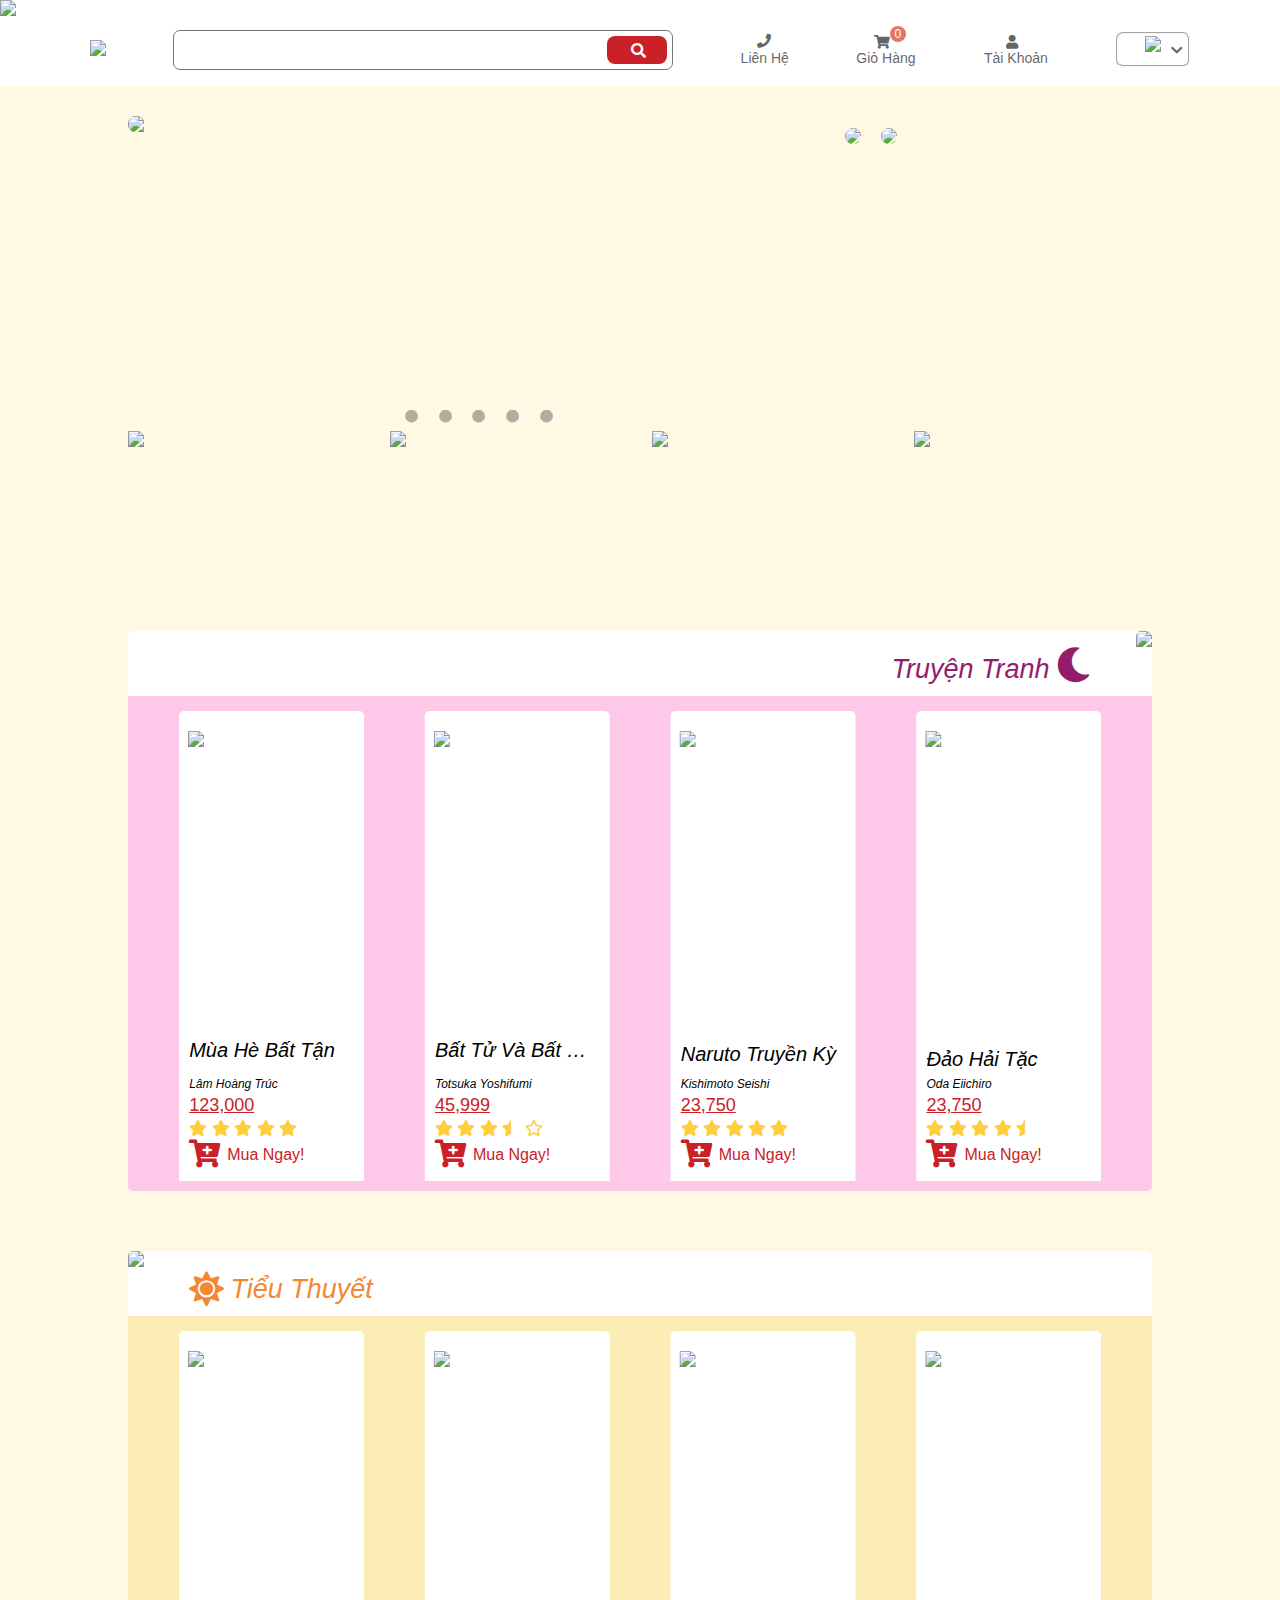
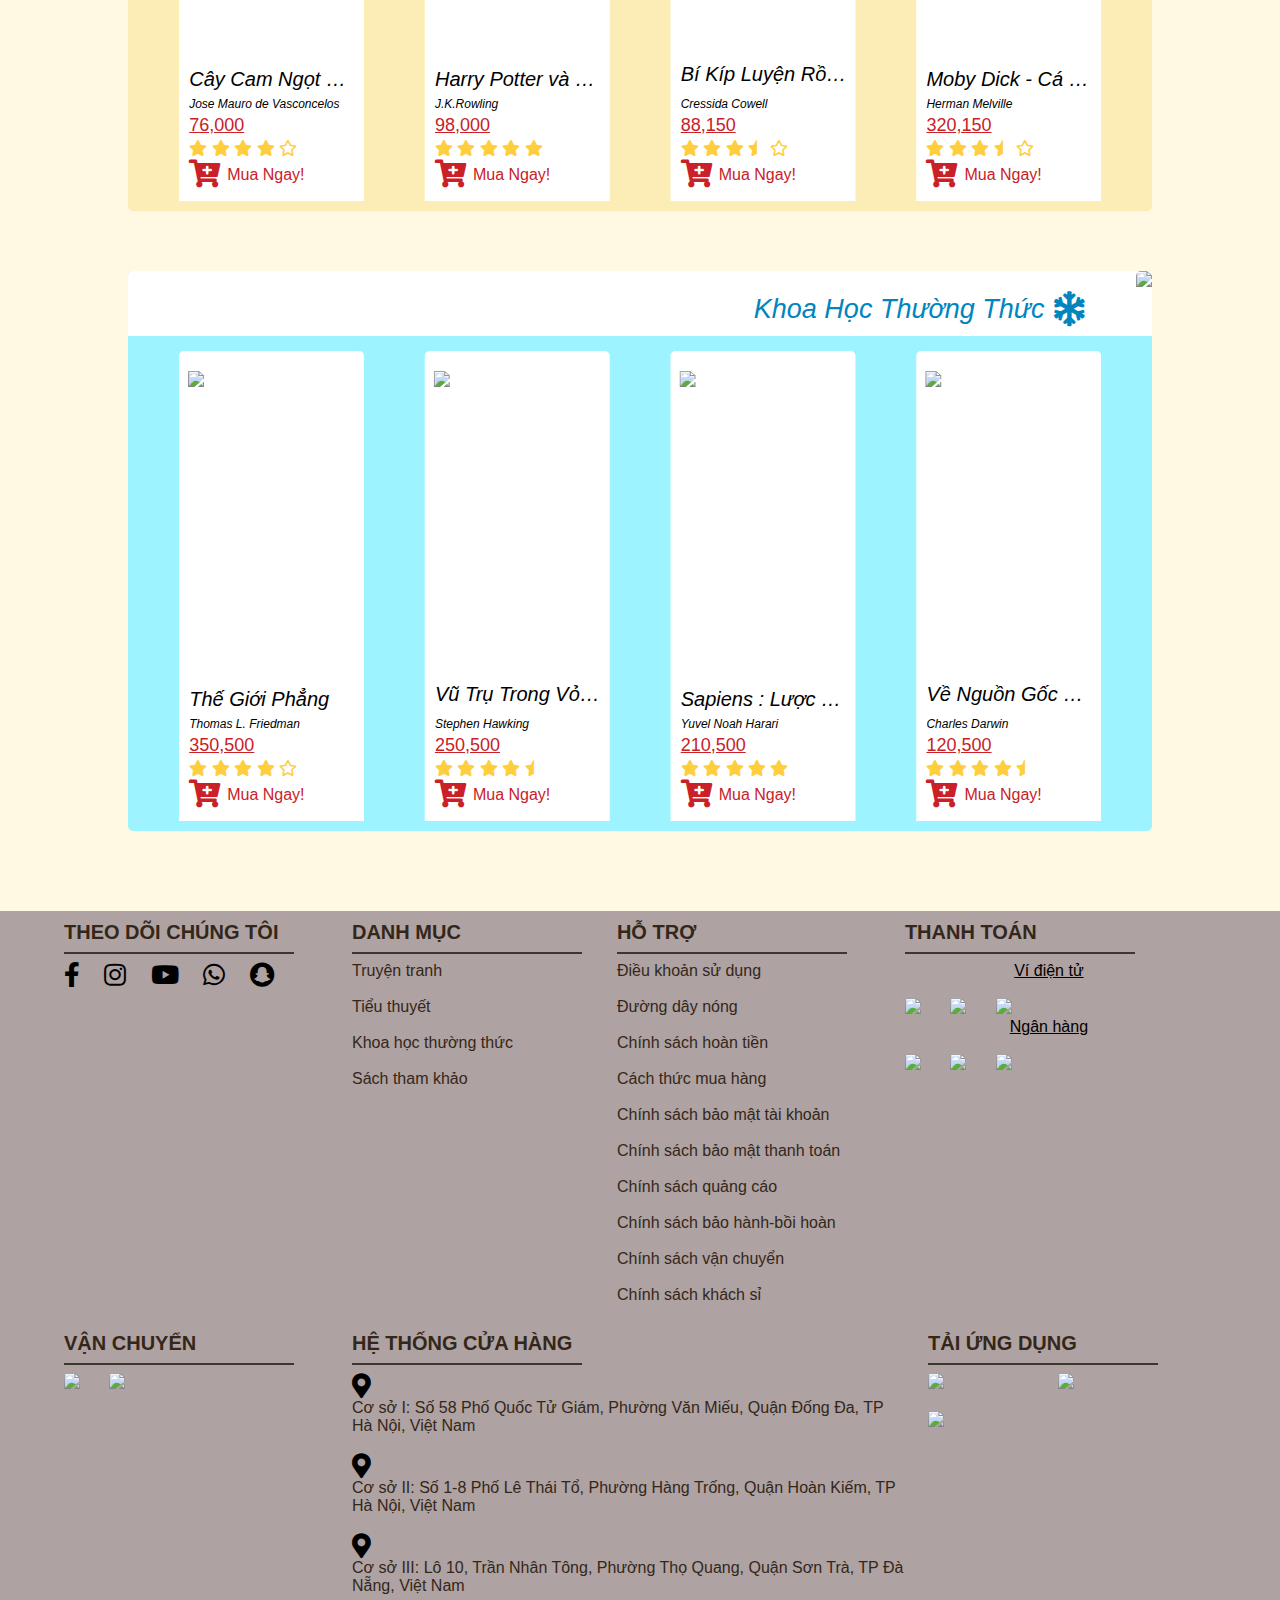
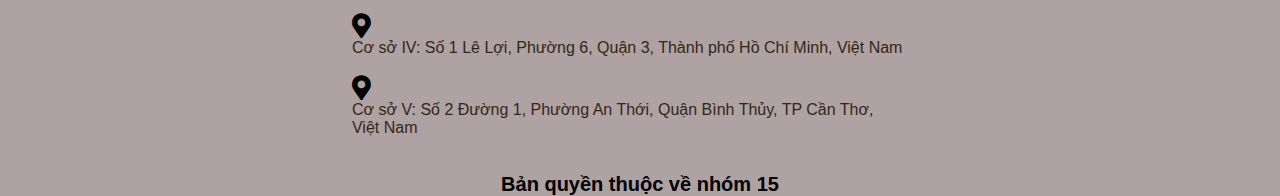
==== index.html @ 0f12941c "Update index.html" ====
<!DOCTYPE html>
<html>

<head>
    <meta charset="UTF-8">
    <meta http-equiv="X-UA-Compatible" content="IE=edge">
    <meta name="viewport" content="width=device-width, initial-scale=1.0">
    <link rel="stylesheet" href="https://cdnjs.cloudflare.com/ajax/libs/normalize/8.0.1/normalize.min.css"
        integrity="sha512-NhSC1YmyruXifcj/KFRWoC561YpHpc5Jtzgvbuzx5VozKpWvQ+4nXhPdFgmx8xqexRcpAglTj9sIBWINXa8x5w=="
        crossorigin="anonymous" referrerpolicy="no-referrer" />
    <link rel="stylesheet" href="baitaplon.css">
    <!-- <link rel="stylesheet" href="global.css"> -->
    <link rel="stylesheet" href="https://use.fontawesome.com/releases/v5.15.4/css/all.css" />
</head>

<body>
    <img src="/image/wallimg.jpg" style="width: 100%;" id="first_img">
    <div class="nav">
        <ul>
            <a href="index.html">
                <li id="logo_fhs"><img src="/image/logo.png" style="width: 200px;"></li>
            </a>
            <li>
                <input id="searchbox" onkeyup="search()">
                <div class="iconsearch">
                    <i class="fas fa-search"></i>
                </div>
                <div class="display">
                    <img src="/image/no_result_found.jpg" id="pic">
                    <ul>
                        <li class="tb">
                            <p class="VN"> Đã Tìm Thấy <a id="sl">0</a> Kết Quả</p>
                            <p class="EN"> <a id="sl">0</a> Result Found</p>
                        </li>
                        <li class="product_search" id="1">
                            <img src="/image/productNovel1.jpg">
                            <p class="VN">Cây Cam Ngọt Của Tôi</p>
                            <p class="EN">My Sweet Orange Tree</p>
                            <p>Jose Mauro de Vasconcelos</p>
                            <a>76,000</a><br>
                            <a>
                                <i class="fas fa-star"></i>
                                <i class="fas fa-star"></i>
                                <i class="fas fa-star"></i>
                                <i class="fas fa-star"></i>
                                <i class="far fa-star"></i>
                            </a>
                        </li>
                        <li class="product_search" id="11">
                            <img src="/image/productComics1.jpg">
                            <p class="VN">Mùa Hè Bất Tận</p>
                            <p class="EN"> Endless Summer</p>
                            <p>Lâm Hoàng Trúc</p>
                            <a>123,000</a><br>
                            <a>
                                <i class="fas fa-star"></i>
                                <i class="fas fa-star"></i>
                                <i class="far fa-star"></i>
                                <i class="far fa-star"></i>
                                <i class="far fa-star"></i>
                            </a>
                        </li>
                        <li class="product_search" id="12">
                            <img src="/image/productComics2.jpg">
                            <p class="VN">Bất Tử Và Bất Hạnh</p>
                            <p class="EN">Undead Unluck</p>
                            <p>Totsuka Yoshifumi</p>
                            <a>45,999</a><br>
                            <a>
                                <i class="fas fa-star"></i>
                                <i class="fas fa-star"></i>
                                <i class="fas fa-star"></i>
                                <i class="fas fa-star-half"></i>
                                <i class="far fa-star"></i>
                            </a>
                        </li>
                        <li class="product_search" id="13">
                            <img src="/image/productComics3.jpg">
                            <p class="VN">Naruto Truyền Kỳ</p>
                            <p class="EN">Naruto Shippuden</p>
                            <p>Kishimoto Seishi</p>
                            <a>23,750</a><br>
                            <a>
                                <i class="fas fa-star"></i>
                                <i class="fas fa-star"></i>
                                <i class="fas fa-star"></i>
                                <i class="fas fa-star"></i>
                                <i class="fas fa-star"></i>
                            </a>
                        </li>
                        <li class="product_search" id="14">
                            <img src="/image/productComics4.png">
                            <p class="VN">Đảo Hải Tặc</p>
                            <p class="EN">One Piece</p>
                            <p>Oda Eiichiro</p>
                            <a>23,750</a><br>
                            <a>
                                <i class="fas fa-star"></i>
                                <i class="fas fa-star"></i>
                                <i class="fas fa-star"></i>
                                <i class="fas fa-star"></i>
                                <i class="fas fa-star-half"></i>
                            </a>
                        </li>
                        <li class="product_search" id="15">
                            <img src="/image/productComics5.jpg">
                            <p class="VN">Bleach-Huyết Chiến Ngàn Năm</p>
                            <p class="EN">Bleach-One Thousand Year Blood War</p>
                            <p>Kubo Taito</p>
                            <a>28,350</a><br>
                            <a>
                                <i class="fas fa-star"></i>
                                <i class="fas fa-star"></i>
                                <i class="fas fa-star"></i>
                                <i class="fas fa-star"></i>
                                <i class="far fa-star"></i>
                            </a>
                        </li>
                        <li class="product_search" id="16">
                            <img src="/image/productComics6.png">
                            <p class="VN">Bảy Viên Ngọc Rồng</p>
                            <p class="EN"> Dragon Ball </p>
                            <p>Toriyama Akira</p>
                            <a>25,999</a><br>
                            <a>
                                <i class="fas fa-star"></i>
                                <i class="fas fa-star"></i>
                                <i class="fas fa-star"></i>
                                <i class="fas fa-star"></i>
                                <i class="far fa-star"></i>
                            </a>
                        </li>
                        <li class="product_search" id="17">
                            <img src="/image/productComics7.jpg">
                            <p class="VN" style="font-size: 17px;">Doraemon - Chú Mèo Máy Đến Từ Tương Lai</p>
                            <p class="EN" style="font-size: 19px;">Doraemon - Gadget Cat from the Future </p>
                            <p>Fujiko Fujio</p>
                            <a>18,500</a><br>
                            <a>
                                <i class="fas fa-star"></i>
                                <i class="fas fa-star"></i>
                                <i class="fas fa-star"></i>
                                <i class="fas fa-star"></i>
                                <i class="fas fa-star"></i>
                            </a>
                        </li>
                        <li class="product_search" id="18">
                            <img src="/image/productComics8.jpg">
                            <p class="VN">Thám Tử Lừng Danh Conan</p>
                            <p class="EN"> Detective Conan </p>
                            <p>Aoyama Gōshō</p>
                            <a>24,500</a><br>
                            <a>
                                <i class="fas fa-star"></i>
                                <i class="fas fa-star"></i>
                                <i class="fas fa-star"></i>
                                <i class="fas fa-star-half"></i>
                                <i class="far fa-star"></i>
                            </a>
                        </li>
                        <li class="product_search" id="19">
                            <img src="/image/productComics9.jpg">
                            <p class="VN">Anh Hùng OnePunch</p>
                            <p class="EN">One Punch Man </p>
                            <p>One & Yusuke Murata</p>
                            <a>24,500</a><br>
                            <a>
                                <i class="fas fa-star"></i>
                                <i class="fas fa-star"></i>
                                <i class="fas fa-star"></i>
                                <i class="fas fa-star-half"></i>
                                <i class="far fa-star"></i>
                            </a>
                        </li>
                        <li class="product_search" id="20">
                            <img src="/image/productComics10.jpg">
                            <p class="VN">Gintama - Linh Hồn Bạc</p>
                            <p class="EN">Gintama - Silver Soul</p>
                            <p>Hideaki Sorachi</p>
                            <a>24,500</a><br>
                            <a>
                                <i class="fas fa-star"></i>
                                <i class="fas fa-star"></i>
                                <i class="fas fa-star"></i>
                                <i class="fas fa-star"></i>
                                <i class="fas fa-star-half"></i>
                            </a>
                        </li>
                        <li class="product_search" id="2">
                            <img src="/image/productNovel2.png">
                            <p class="VN">Harry Potter và Hoàng Tử Lai</p>
                            <p class="EN">Harry Potter and the Half-Blood Prince</p>
                            <p>J.K.Rowling</p>
                            <a>98,000</a><br>
                            <a>
                                <i class="fas fa-star"></i>
                                <i class="fas fa-star"></i>
                                <i class="fas fa-star"></i>
                                <i class="fas fa-star"></i>
                                <i class="fas fa-star"></i>
                            </a>
                        </li>
                        <li class="product_search" id = "3">
                            <img src="/image/productNovel3.png">
                            <p class="VN">Bí Kíp Luyện Rồng</p>
                            <p class="EN">How To Train Your Dragon</p>
                            <p>Cressida Cowell</p>
                            <a>88,150</a><br>
                            <a>
                                <i class="fas fa-star"></i>
                                <i class="fas fa-star"></i>
                                <i class="fas fa-star"></i>
                                <i class="fas fa-star-half"></i>
                                <i class="far fa-star"></i>
                            </a>
                        </li>
                        <li class="product_search" id = "4">
                            <img src="/image/productNovel4.png">
                            <p class="VN">Moby Dick - Cá Voi Trắng </p>
                            <p class="EN">Moby Dick or The Whale</p>
                            <p>Herman Melville</p>
                            <a>320,150</a><br>
                            <a>
                                <i class="fas fa-star"></i>
                                <i class="fas fa-star"></i>
                                <i class="fas fa-star"></i>
                                <i class="fas fa-star-half"></i>
                                <i class="far fa-star"></i>
                            </a>
                        </li>
                        <li class="product_search" id = "5">
                            <img src="/image/productNovel5.png">
                            <p class="VN">Suối Nguồn </p>
                            <p class="EN">The Fountainhead</p>
                            <p>Ayn Rand</p>
                            <a>359,000</a><br>
                            <a>
                                <i class="fas fa-star"></i>
                                <i class="fas fa-star"></i>
                                <i class="fas fa-star"></i>
                                <i class="fas fa-star"></i>
                                <i class="fas fa-star"></i>
                            </a>
                        </li>
                        <li class="product_search" id = "6">
                            <img src="/image/productNovel6.png">
                            <p class="VN">Phía Nam Biên Giới , Phía Tây Mặt Trời</p>
                            <p class="EN">South of the Border , West of the Sun</p>
                            <p>Haruki Murakami</p>
                            <a>112,000</a><br>
                            <a>
                                <i class="fas fa-star"></i>
                                <i class="fas fa-star"></i>
                                <i class="fas fa-star"></i>
                                <i class="fas fa-star"></i>
                                <i class="fas fa-star"></i>
                            </a>
                        </li>
                        <li class="product_search" id = "7">
                            <img src="/image/productNovel7.png">
                            <p class="VN">Nhà Giả Kim</p>
                            <p class="EN">The Alchemist</p>
                            <p>Paulo Coelho</p>
                            <a>69,999</a><br>
                            <a>
                                <i class="fas fa-star"></i>
                                <i class="fas fa-star"></i>
                                <i class="fas fa-star"></i>
                                <i class="fas fa-star"></i>
                                <i class="fas fa-star"></i>
                            </a>
                        </li>
                        <li class="product_search" id = "8">
                            <img src="/image/productNovel8.png">
                            <p class="VN">Bố Già</p>
                            <p class="EN">The Godfather</p>
                            <p>Mario Puzo</p>
                            <a>110,000</a><br>
                            <a>
                                <i class="fas fa-star"></i>
                                <i class="fas fa-star"></i>
                                <i class="fas fa-star"></i>
                                <i class="fas fa-star"></i>
                                <i class="fas fa-star"></i>
                            </a>
                        </li>
                        <li class="product_search" id = "9">
                            <img src="/image/productNovel9.png">
                            <p class="VN">Bắt Trẻ Đồng Xanh</p>
                            <p class="EN">The Catcher in the Rye</p>
                            <p>J. D. Salinger</p>
                            <a>76,000</a><br>
                            <a>
                                <i class="fas fa-star"></i>
                                <i class="fas fa-star"></i>
                                <i class="fas fa-star"></i>
                                <i class="fas fa-star-half"></i>
                                <i class="far fa-star"></i>
                            </a>
                        </li>
                        <li class="product_search" id = "10">
                            <img src="/image/productNovel10.png">
                            <p class="VN">Nanh Trắng</p>
                            <p class="EN">White Fang</p>
                            <p>Jack London</p>
                            <a>46,500</a><br>
                            <a>
                                <i class="fas fa-star"></i>
                                <i class="fas fa-star"></i>
                                <i class="fas fa-star-half"></i>
                                <i class="far fa-star"></i>
                                <i class="far fa-star"></i>
                            </a>
                        </li>
                        <li class="product_search" id= "21">
                            <img src="/image/ProductAcademic1.png">
                            <p class="VN">Thế Giới Phẳng</p>
                            <p class="EN">The World is Flat</p>
                            <p>Thomas L. Friedman</p>
                            <a>350,500</a><br>
                            <a>
                                <i class="fas fa-star"></i>
                                <i class="fas fa-star"></i>
                                <i class="fas fa-star"></i>
                                <i class="fas fa-star"></i>
                                <i class="far fa-star"></i>
                            </a>
                        </li>
                        <li class="product_search" id = "22">
                            <img src="/image/productAcademic2.png">
                            <p class="VN">Vũ Trụ Trong Vỏ Hạt Dẻ</p>
                            <p class="EN">The Universe In A Nutshell</p>
                            <p>Stephen Hawking</p>
                            <a>250,500</a><br>
                            <a>
                                <i class="fas fa-star"></i>
                                <i class="fas fa-star"></i>
                                <i class="fas fa-star"></i>
                                <i class="fas fa-star"></i>
                                <i class="fas fa-star-half"></i>
                            </a>
                        </li>
                        <li class="product_search" id = "23">
                            <img src="/image/productAcademic3.png">
                            <p class="VN">Sapiens : Lược Sử Loài Người</p>
                            <p class="EN">Sapiens : A Brief History of Humankind</p>
                            <p>Yuvel Noah Harari</p>
                            <a>210,500</a><br>
                            <a>
                                <i class="fas fa-star"></i>
                                <i class="fas fa-star"></i>
                                <i class="fas fa-star"></i>
                                <i class="fas fa-star"></i>
                                <i class="fas fa-star"></i>
                            </a>
                        </li>
                        <li class="product_search" id="24">
                            <img src="/image/productAcademic4.png">
                            <p class="VN">Về Nguồn Gốc Các Loài</p>
                            <p class="EN">On The Origin of Species</p>
                            <p>Charles Darwin</p>
                            <a>120,500</a><br>
                            <a>
                                <i class="fas fa-star"></i>
                                <i class="fas fa-star"></i>
                                <i class="fas fa-star"></i>
                                <i class="fas fa-star"></i>
                                <i class="fas fa-star-half"></i>
                            </a>
                        </li>
                        <li class="product_search" id="25">
                            <img src="/image/productAcademic5.png">
                            <p class="VN">Những Nhà Khám Phá</p>
                            <p class="EN" style="font-size: 11px;">The Discoverers : A history of Man’s search to know
                                his world and himself </p>
                            <p>Daniel J. Boorstin</p>
                            <a>220,500</a><br>
                            <a>
                                <i class="fas fa-star"></i>
                                <i class="fas fa-star"></i>
                                <i class="fas fa-star-half"></i>
                                <i class="far fa-star"></i>
                                <i class="far fa-star"></i>
                            </a>
                        </li>
                        <li class="product_search" id = "26">
                            <img src="/image/productAcademic6.png">
                            <p class="VN">Đắc Nhân Tâm</p>
                            <p class="EN" style="font-size: 19px;">How to win friends and Influence People</p>
                            <p>Dale Carnegie</p>
                            <a>56,900</a><br>
                            <a>
                                <i class="fas fa-star"></i>
                                <i class="fas fa-star"></i>
                                <i class="fas fa-star"></i>
                                <i class="fas fa-star"></i>
                                <i class="fas fa-star-half"></i>
                            </a>
                        </li>
                        <li class="product_search" id= "27">
                            <img src="/image/productAcademic7.png">
                            <p class="VN">Súng , Vi Trùng và Thép</p>
                            <p class="EN">Guns , Germs and Steel </p>
                            <p>Jared Diamond</p>
                            <a>68,500</a><br>
                            <a>
                                <i class="fas fa-star"></i>
                                <i class="fas fa-star"></i>
                                <i class="fas fa-star"></i>
                                <i class="fas fa-star"></i>
                                <i class="far fa-star"></i>
                            </a>
                        </li>
                        <li class="product_search" id= "28">
                            <img src="/image/productAcademic8.png">
                            <p class="VN">Lược Sử Thời Gian</p>
                            <p class="EN">A Brief History of Time </p>
                            <p>Stephen Hawking</p>
                            <a>118,500</a><br>
                            <a>
                                <i class="fas fa-star"></i>
                                <i class="fas fa-star"></i>
                                <i class="fas fa-star"></i>
                                <i class="fas fa-star-half"></i>
                                <i class="far fa-star"></i>
                            </a>
                        </li>
                        <li class="product_search" id ="29">
                            <img src="/image/productAcademic9.png">
                            <p class="VN">Hành Trình Về Phương Đông</p>
                            <p class="EN">Journey to the East </p>
                            <p>Baird T. Spalding</p>
                            <a>48,650</a><br>
                            <a>
                                <i class="fas fa-star"></i>
                                <i class="fas fa-star"></i>
                                <i class="fas fa-star"></i>
                                <i class="fas fa-star"></i>
                                <i class="far fa-star"></i>
                            </a>
                        </li>
                        <li class="product_search" id = "30">
                            <img src="/image/productAcademic10.png">
                            <p class="VN">Những Tù Nhân Của Địa Lý</p>
                            <p class="EN">Prisoners of Geography</p>
                            <p>Tim Marshall</p>
                            <a>198,650</a><br>
                            <a>
                                <i class="fas fa-star"></i>
                                <i class="fas fa-star"></i>
                                <i class="fas fa-star"></i>
                                <i class="fas fa-star"></i>
                                <i class="far fa-star"></i>
                            </a>
                        </li>
                    </ul>
                </div>
            </li>
            <li id="tag_tb">
                <a href="contactus.html" target="_self">
                    <i class="fas fa-phone"></i>
                </br>
                <p class="VN">Liên Hệ</p>
                <p class="EN">Contact</p>
                </a>
            </li>
            <li id="tag_gh">
                <a style="text-decoration: none;color: black;" href="cart.html" class="cart" data-total="0"><i
                        class="fas fa-shopping-cart" style=" margin-left: 18px;"></i>
                    <br>
                    <p class="VN">Giỏ Hàng</p>
                    <p class="EN" style="margin-right: 6px;"> My Cart</p>
                </a>
            </li>
            <li id="tag_tk">
                <div class="profile">
                    <i class="fas fa-user" style="margin-left: 22px;"></i>
                    <br>
                    <p class="VN">Tài Khoản</p>
                    <p class="EN" style="margin-right: 14px;opacity: 0.6;margin-left: 12px;">User</p>
                    <ul class="profile-child">
                        <li> <a href="login.html">Đăng nhập</a> </li>
                        <li> <a href="signup.html">Đăng ký</a> </li>
                    </ul>
                </div>
            </li>
            <li id="tag_dich">
                <button id="translate_icon" onclick="hide()"><img id="iconEVN" src="/image/iconVN.png"
                        style="opacity: 1;"><i class="fas fa-chevron-down"></i> </button>
                <div id="translate">
                    <ul>
                        <li id="VNicon"><img src="/image/iconVN.png"><i>VN</i></li>
                        <li id="ENicon"><img src="/image/iconE.png"><i>EN</i></li>
                    </ul>
                </div>
            </li>
            <li id="bars"><i class="fas fa-bars"></i></li>
        </ul>
    </div>
    <!-- --------------- -->
    <div class="mobile_bars">
        <ul>
            <img src="/image/logo.png">
            <li class="X"><i class="fas fa-times"></i></li>
            <hr>
            <li><a href="index.html" target="_self"><i class="fas fa-home"></i>
                    <p class="VN"> Trang Chủ</p>
                    <p class="EN">Home</p>
                </a></li>
            <li><a href="cart.html" target="_self"><i class="fas fa-shopping-cart"></i>
                    <p class="VN"> Giỏ Hàng</p>
                    <p class="EN">Cart</p>
                </a></li>
            <li><a><i class="fas fa-bell"></i>
                    <p class="VN"> Thông Báo</p>
                    <p class="EN">Notification</p>
                </a></li>
            <li><a href="contactus.html" target="_self"><i class="fas fa-phone"></i>
                    <p class="VN">Liên Hệ Với Chúng Tôi</p>
                    <p class="EN">Contact Us</p>
                </a></li>
            <li id="ts_mobile"><a><i class="fas fa-globe"></i>
                    <p class="VN">Ngôn Ngữ</p>
                    <p class="EN">Language</p>
                </a>
                <div class="mobile_translate">
                    <img src="/image/iconVN.png" id="VNicon_mobile">
                    <p>VN</p>
                    <img src="/image/iconE.png" id="ENicon_mobile">
                    <p>EN</p>
                </div>
            </li>
        </ul>
    </div>
    <div class="yesser">
        <div class="slide">
            <div class="slide_left">
                <div class="container">
                    <div class="image">
                        <img src="/image/img1.jpg">
                        <img src="/image/img2.jpg">
                        <img src="/image/img3.jpg">
                        <img src="/image/img4.jpg">
                        <img src="/image/img5.jpg">
                    </div>
                    <div class="symbol">
                        <button onclick="b()"><i class="fas fa-chevron-left"></i></button>
                        <button onclick="a()"><i class="fas fa-chevron-right"></i></button>
                    </div>
                    <div class="symbol2">
                        <button onclick="c()">
                            <i class="fas fa-circle"></i>
                        </button>
                        <button onclick="d()">
                            <i class="fas fa-circle"></i>
                        </button>
                        <button onclick="e()">
                            <i class="fas fa-circle"></i>
                        </button>
                        <button onclick="f()">
                            <i class="fas fa-circle"></i>
                        </button>
                        <button onclick="g()">
                            <i class="fas fa-circle"></i>
                        </button>
                    </div>
                </div>
            </div>
            <div class="slide_right">
                <img src="/image/img6.jpg">
                <img src="/image/img7.jpg">
            </div>
        </div>
        <div class="slide_bot">
            <img src="/image/slidebot1.png">
            <img src="/image/slidebot2.png">
            <img src="/image/slidebot3.png">
            <img src="/image/slidebot4.png">
        </div>
        <div class="product-list-Comics">
            <div class="headerComics">
                <img src="/image/headerNovel.png">
                <i class="fas fa-moon"></i>
                <p class="VN">Truyện Tranh</p>
                <p class="EN">Comics</p>
            </div>
            <div class="view">
                <div class="containerComics">
                    <div class="product" id="11">
                        <a href="product.html" target="_blank">
                            <img src="/image/productComics1.jpg">
                        </a>
                        <p class="name VN" style="bottom: 149px;">Mùa Hè Bất Tận</p>
                        <p class="name EN" style="bottom: 149px;">Endless Summer</p>
                        <p class="author">Lâm Hoàng Trúc</p>
                        <a class="price">123,000</a><br>
                        <a>
                            <i class="fas fa-star"></i>
                            <i class="fas fa-star"></i>
                            <i class="fas fa-star"></i>
                            <i class="fas fa-star"></i>
                            <i class="fas fa-star"></i>
                        </a>
                        <a class="addCart">
                            <i class="fas fa-cart-plus"></i>
                            <p id="buy" class="VN">Mua Ngay!</p>
                            <p id="buy" class="EN">Buy Now!</p>
                        </a>
                    </div>
                    <div class="product" id="12">
                        <a href="product.html" target="_blank">
                            <img src="/image/productComics2.jpg">
                        </a>
                        <p class="name VN" style="bottom: 149px;">Bất Tử Và Bất Hạnh</p>
                        <p class="name EN" style="bottom: 149px;">Undead Unluck</p>
                        <p class="author">Totsuka Yoshifumi</p>
                        <a class="price">45,999</a><br>
                        <a>
                            <i class="fas fa-star"></i>
                            <i class="fas fa-star"></i>
                            <i class="fas fa-star"></i>
                            <i class="fas fa-star-half"></i>
                            <i class="far fa-star"></i>
                        </a>
                        <a class="addCart">
                            <i class="fas fa-cart-plus"></i>
                            <p id="buy" class="VN">Mua Ngay!</p>
                            <p id="buy" class="EN">Buy Now!</p>
                        </a>
                    </div>
                    <div class="product" id="13">
                        <a href="product.html" target="_blank">
                            <img src="/image/productComics3.jpg">
                        </a>
                        <p class="name VN" style="bottom: 145px;">Naruto Truyền Kỳ</p>
                        <p class="name EN" style="bottom: 145px;">Naruto Shippuden</p>
                        <p class="author">Kishimoto Seishi</p>
                        <a class="price">23,750</a><br>
                        <a>
                            <i class="fas fa-star"></i>
                            <i class="fas fa-star"></i>
                            <i class="fas fa-star"></i>
                            <i class="fas fa-star"></i>
                            <i class="fas fa-star"></i>
                        </a>
                        <a class="addCart">
                            <i class="fas fa-cart-plus"></i>
                            <p id="buy" class="VN">Mua Ngay!</p>
                            <p id="buy" class="EN">Buy Now!</p>
                        </a>
                    </div>
                    <div class="product" id="14">
                        <a href="product.html" target="_blank">
                            <img src="/image/productComics4.png">
                        </a>
                        <p class="name VN">Đảo Hải Tặc</p>
                        <p class="name EN">One Piece</p>
                        <p class="author">Oda Eiichiro</p>
                        <a class="price">23,750</a><br>
                        <a>
                            <i class="fas fa-star"></i>
                            <i class="fas fa-star"></i>
                            <i class="fas fa-star"></i>
                            <i class="fas fa-star"></i>
                            <i class="fas fa-star-half"></i>
                        </a>
                        <a class="addCart">
                            <i class="fas fa-cart-plus"></i>
                            <p id="buy" class="VN">Mua Ngay!</p>
                            <p id="buy" class="EN">Buy Now!</p>
                        </a>
                    </div>
                    <div class="product" id="15">
                        <a href="product.html" target="_blank">
                            <img src="/image/productComics5.jpg">
                        </a>
                        <p class="name VN" style="font-size: 15px;bottom:132px">Bleach-Huyết Chiến Ngàn Năm</p>
                        <p class="name EN" style="font-size: 16px;bottom:132px">Bleach-One Thousand Year Blood War</p>
                        <p class="author">Kubo Taito</p>
                        <a class="price">28,350</a><br>
                        <a>
                            <i class="fas fa-star"></i>
                            <i class="fas fa-star"></i>
                            <i class="fas fa-star"></i>
                            <i class="fas fa-star"></i>
                            <i class="far fa-star"></i>
                        </a>
                        <a class="addCart">
                            <i class="fas fa-cart-plus"></i>
                            <p id="buy" class="VN">Mua Ngay!</p>
                            <p id="buy" class="EN">Buy Now!</p>
                        </a>
                    </div>
                    <div class="product" id="16">
                        <a href="product.html" target="_blank">
                            <img src="/image/productComics6.png">
                        </a>
                        <p class="name VN" style="bottom: 140px;">Bảy Viên Ngọc Rồng</p>
                        <p class="name EN" style="bottom: 140px;"> Dragon Ball </p>
                        <p class="author">Toriyama Akira</p>
                        <a class="price">25,999</a><br>
                        <a>
                            <i class="fas fa-star"></i>
                            <i class="fas fa-star"></i>
                            <i class="fas fa-star"></i>
                            <i class="fas fa-star"></i>
                            <i class="far fa-star"></i>
                        </a>
                        <a class="addCart">
                            <i class="fas fa-cart-plus"></i>
                            <p id="buy" class="VN">Mua Ngay!</p>
                            <p id="buy" class="EN">Buy Now!</p>
                        </a>
                    </div>
                    <div class="product" id="17">
                        <a href="product.html" target="_blank">
                            <img src="/image/productComics7.jpg">
                        </a>
                        <p class="name VN" style="font-size: 17px;">Doraemon - Chú Mèo Máy Đến Từ Tương Lai</p>
                        <p class="name EN" style="font-size: 19px;">Doraemon - Gadget Cat from the Future </p>
                        <p class="author">Fujiko Fujio</p>
                        <a class="price">18,500</a><br>
                        <a>
                            <i class="fas fa-star"></i>
                            <i class="fas fa-star"></i>
                            <i class="fas fa-star"></i>
                            <i class="fas fa-star"></i>
                            <i class="fas fa-star"></i>
                        </a>
                        <a class="addCart">
                            <i class="fas fa-cart-plus"></i>
                            <p id="buy" class="VN">Mua Ngay!</p>
                            <p id="buy" class="EN">Buy Now!</p>
                        </a>
                    </div>
                    <div class="product" id="18">
                        <a href="product.html" target="_blank">
                            <img src="/image/productComics8.jpg">
                        </a>
                        <p class="name VN" style="font-size: 16.5px;">Thám Tử Lừng Danh Conan</p>
                        <p class="name EN" style="bottom:140px"> Detective Conan </p>
                        <p class="author">Aoyama Gōshō</p>
                        <a class="price">24,500</a><br>
                        <a>
                            <i class="fas fa-star"></i>
                            <i class="fas fa-star"></i>
                            <i class="fas fa-star"></i>
                            <i class="fas fa-star-half"></i>
                            <i class="far fa-star"></i>
                        </a>
                        <a class="addCart">
                            <i class="fas fa-cart-plus"></i>
                            <p id="buy" class="VN">Mua Ngay!</p>
                            <p id="buy" class="EN">Buy Now!</p>
                        </a>
                    </div>
                    <div class="product" id="19">
                        <a href="product.html" target="_blank">
                            <img src="/image/productComics9.jpg">
                        </a>
                        <p class="name VN" style="font-size: 18px;bottom: 145px;">Anh Hùng OnePunch</p>
                        <p class="name EN" style="bottom: 145px;">One Punch Man </p>
                        <p class="author">One & Yusuke Murata</p>
                        <a class="price">24,500</a><br>
                        <a>
                            <i class="fas fa-star"></i>
                            <i class="fas fa-star"></i>
                            <i class="fas fa-star"></i>
                            <i class="fas fa-star-half"></i>
                            <i class="far fa-star"></i>
                        </a>
                        <a class="addCart">
                            <i class="fas fa-cart-plus"></i>
                            <p id="buy" class="VN">Mua Ngay!</p>
                            <p id="buy" class="EN">Buy Now!</p>
                        </a>
                    </div>
                    <div class="product" id="20">
                        <a href="product.html" target="_blank">
                            <img src="/image/productComics10.jpg">
                        </a>
                        <p class="name VN" style="font-size: 17px; bottom:140px ;">Gintama - Linh Hồn Bạc</p>
                        <p class="name EN" style="font-size: 18px; bottom:140px ;">Gintama - Silver Soul</p>
                        <p class="author">Hideaki Sorachi</p>
                        <a class="price">24,500</a><br>
                        <a>
                            <i class="fas fa-star"></i>
                            <i class="fas fa-star"></i>
                            <i class="fas fa-star"></i>
                            <i class="fas fa-star"></i>
                            <i class="fas fa-star-half"></i>
                        </a>
                        <a class="addCart">
                            <i class="fas fa-cart-plus"></i>
                            <p id="buy" class="VN">Mua Ngay!</p>
                            <p id="buy" class="EN">Buy Now!</p>
                        </a>
                    </div>
                </div>
                <div class="symbol" id="symbol_pc">
                    <button onclick="goleft(Comics,countComics,hs_pc)"><i class="fas fa-chevron-left"></i></button>
                    <button onclick="goright(Comics,countComics,hs_pc,max_pc)"><i
                            class="fas fa-chevron-right"></i></button>
                </div>
                <div class="symbol" id="symbol_mobile">
                    <button onclick="goleft(Comics,countComics,hs_mobile)"><i class="fas fa-chevron-left"></i></button>
                    <button onclick="goright(Comics,countComics,hs_mobile,max_mobile)"><i
                            class="fas fa-chevron-right"></i></button>
               </div>
            </div>
        </div>
        <div class="product-list-Novel">
            <div class="headerNovel">
                <img src="/image/headerComics1.png">
                <i class="fas fa-sun"></i>
                <p class="VN">Tiểu Thuyết</p>
                <p class="EN">Novel</p>
            </div>
            <div class="view">
                <div class="containerNovel">
                    <div class="product" id="1">
                        <a href="product.html" target="_blank">
                            <img src="/image/productNovel1.jpg">
                        </a>
                        <p class="name VN">Cây Cam Ngọt Của Tôi</p>
                        <p class="name EN">My Sweet Orange Tree</p>
                        <p class="author">Jose Mauro de Vasconcelos</p>
                        <a class="price">76,000</a><br>
                        <a>
                            <i class="fas fa-star"></i>
                            <i class="fas fa-star"></i>
                            <i class="fas fa-star"></i>
                            <i class="fas fa-star"></i>
                            <i class="far fa-star"></i>
                        </a>
                        <a class="addCart">
                            <i class="fas fa-cart-plus"></i>
                            <p id="buy" class="VN">Mua Ngay!</p>
                            <p id="buy" class="EN">Buy Now!</p>
                        </a>
                    </div>
                    <div class="product" id="2">
                        <a href="product.html" target="_blank">
                            <img src="/image/productNovel2.png">
                        </a>
                        <p class="name VN">Harry Potter và Hoàng Tử Lai</p>
                        <p class="name EN">Harry Potter and the Half-Blood Prince</p>
                        <p class="author">J.K.Rowling</p>
                        <a class="price">98,000</a><br>
                        <a>
                            <i class="fas fa-star"></i>
                            <i class="fas fa-star"></i>
                            <i class="fas fa-star"></i>
                            <i class="fas fa-star"></i>
                            <i class="fas fa-star"></i>
                        </a>
                        <a class="addCart">
                            <i class="fas fa-cart-plus"></i>
                            <p id="buy" class="VN">Mua Ngay!</p>
                            <p id="buy" class="EN">Buy Now!</p>
                        </a>
                    </div>
                    <div class="product" id="3">
                        <a href="product.html" target="_blank">
                            <img src="/image/productNovel3.png">
                        </a>
                        <p class="name VN" style="bottom: 145px;">Bí Kíp Luyện Rồng</p>
                        <p class="name EN" style="font-size: 18px;bottom: 132px;">How To Train Your Dragon</p>
                        <p class="author">Cressida Cowell</p>
                        <a class="price">88,150</a><br>
                        <a>
                            <i class="fas fa-star"></i>
                            <i class="fas fa-star"></i>
                            <i class="fas fa-star"></i>
                            <i class="fas fa-star-half"></i>
                            <i class="far fa-star"></i>
                        </a>
                        <a class="addCart">
                            <i class="fas fa-cart-plus"></i>
                            <p id="buy" class="VN">Mua Ngay!</p>
                            <p id="buy" class="EN">Buy Now!</p>
                        </a>
                    </div>
                    <div class="product" id="4">
                        <a href="product.html" target="_blank">
                            <img src="/image/productNovel4.png">
                        </a>
                        <p class="name VN">Moby Dick - Cá Voi Trắng </p>
                        <p class="name EN" style="bottom: 132px;">Moby Dick or The Whale</p>
                        <p class="author">Herman Melville</p>
                        <a class="price">320,150</a><br>
                        <a>
                            <i class="fas fa-star"></i>
                            <i class="fas fa-star"></i>
                            <i class="fas fa-star"></i>
                            <i class="fas fa-star-half"></i>
                            <i class="far fa-star"></i>
                        </a>
                        <a class="addCart">
                            <i class="fas fa-cart-plus"></i>
                            <p id="buy" class="VN">Mua Ngay!</p>
                            <p id="buy" class="EN">Buy Now!</p>
                        </a>
                    </div>
                    <div class="product" id="5">
                        <a href="product.html" target="_blank">
                            <img src="/image/productNovel5.png">
                        </a>
                        <p class="name VN" style="bottom: 145px;">Suối Nguồn </p>
                        <p class="name EN" style="bottom: 145px;">The Fountainhead</p>
                        <p class="author">Ayn Rand</p>
                        <a class="price">359,000</a><br>
                        <a>
                            <i class="fas fa-star"></i>
                            <i class="fas fa-star"></i>
                            <i class="fas fa-star"></i>
                            <i class="fas fa-star"></i>
                            <i class="fas fa-star"></i>
                        </a>
                        <a class="addCart">
                            <i class="fas fa-cart-plus"></i>
                            <p id="buy" class="VN">Mua Ngay!</p>
                            <p id="buy" class="EN">Buy Now!</p>
                        </a>
                    </div>
                    <div class="product" id="6">
                        <a href="product.html" target="_blank">
                            <img src="/image/productNovel6.png">
                        </a>
                        <p class="name VN" style="font-size: 14px; bottom: 132px;">Phía Nam Biên Giới , Phía Tây Mặt
                            Trời</p>
                        <p class="name EN" style="font-size: 15px;bottom: 132px;">South of the Border , West of the Sun
                        </p>
                       <p class="author">Haruki Murakami</p>
                        <a class="price">112,000</a><br>
                        <a>
                            <i class="fas fa-star"></i>
                            <i class="fas fa-star"></i>
                            <i class="fas fa-star"></i>
                            <i class="fas fa-star"></i>
                            <i class="fas fa-star"></i>
                        </a>
                        <a class="addCart">
                            <i class="fas fa-cart-plus"></i>
                            <p id="buy" class="VN">Mua Ngay!</p>
                            <p id="buy" class="EN">Buy Now!</p>
                        </a>
                    </div>
                    <div class="product" id="7">
                        <a href="product.html" target="_blank">
                            <img src="/image/productNovel7.png">
                        </a>
                        <p class="name VN" style="bottom: 132px;">Nhà Giả Kim</p>
                        <p class="name EN" style="bottom: 132px;">The Alchemist</p>
                        <p class="author">Paulo Coelho</p>
                        <a class="price">69,999</a><br>
                        <a>
                            <i class="fas fa-star"></i>
                            <i class="fas fa-star"></i>
                            <i class="fas fa-star"></i>
                            <i class="fas fa-star"></i>
                            <i class="fas fa-star"></i>
                        </a>
                        <a class="addCart">
                            <i class="fas fa-cart-plus"></i>
                            <p id="buy" class="VN">Mua Ngay!</p>
                            <p id="buy" class="EN">Buy Now!</p>
                        </a>
                    </div>
                    <div class="product" id="8">
                        <a href="product.html" target="_blank">
                            <img src="/image/productNovel8.png">
                        </a>
                        <p class="name VN">Bố Già - The Godfather</p>
                        <p class="name EN" style="bottom: 149px;">The Godfather</p>
                        <p class="author">Mario Puzo</p>
                        <a class="price">110,000</a><br>
                        <a>
                            <i class="fas fa-star"></i>
                            <i class="fas fa-star"></i>
                            <i class="fas fa-star"></i>
                            <i class="fas fa-star"></i>
                            <i class="fas fa-star"></i>
                        </a>
                        <a class="addCart">
                            <i class="fas fa-cart-plus"></i>
                            <p id="buy" class="VN">Mua Ngay!</p>
                            <p id="buy" class="EN">Buy Now!</p>
                        </a>
                    </div>
                    <div class="product" id="9">
                        <a href="product.html" target="_blank">
                            <img src="/image/productNovel9.png">
                        </a>
                        <p class="name VN" style="bottom: 132px;">Bắt Trẻ Đồng Xanh</p>
                        <p class="name EN" style="font-size: 18px;">The Catcher in the Rye</p>
                        <p class="author">J. D. Salinger</p>
                        <a class="price">76,000</a><br>
                        <a>
                            <i class="fas fa-star"></i>
                            <i class="fas fa-star"></i>
                            <i class="fas fa-star"></i>
                            <i class="fas fa-star-half"></i>
                            <i class="far fa-star"></i>
                        </a>
                        <a class="addCart">
                            <i class="fas fa-cart-plus"></i>
                            <p id="buy" class="VN">Mua Ngay!</p>
                            <p id="buy" class="EN">Buy Now!</p>
                        </a>
                    </div>
                    <div class="product" id="10">
                        <a href="product.html" target="_blank">
                            <img src="/image/productNovel10.png">
                        </a>
                        <p class="name VN" style="bottom: 145px;">Nanh Trắng</p>
                        <p class="name EN" style="bottom: 145px;">White Fang</p>
                        <p class="author">Jack London</p>
                        <a class="price">46,500</a><br>
                        <a>
                            <i class="fas fa-star"></i>
                            <i class="fas fa-star"></i>
                            <i class="fas fa-star-half"></i>
                            <i class="far fa-star"></i>
                            <i class="far fa-star"></i>
                        </a>
                        <a class="addCart">
                            <i class="fas fa-cart-plus"></i>
                            <p id="buy" class="VN">Mua Ngay!</p>
                            <p id="buy" class="EN">Buy Now!</p>
                        </a>
                    </div>
                </div>
                <div class="symbol" id="symbol_pc">
                    <button onclick="goleft(Novel,countNovel,hs_pc)"><i class="fas fa-chevron-left"></i></button>
                    <button onclick="goright(Novel,countNovel,hs_pc,max_pc)"><i
                            class="fas fa-chevron-right"></i></button>
                </div>
                <div class="symbol" id="symbol_mobile">
                    <button onclick="goleft(Novel,countNovel,hs_mobile)"><i class="fas fa-chevron-left"></i></button>
                    <button onclick="goright(Novel,countNovel,hs_mobile,max_mobile)"><i
                            class="fas fa-chevron-right"></i></button>
               </div>
            </div>
        </div>
        <div class="product-list-Academic">
            <div class="headerAcademic">
                <img src="/image/headerAcademic.png">
                <i class="fas fa-snowflake"></i>
                <p class="VN">Khoa Học Thường Thức</p>
                <p class="EN">Academic Book</p>
            </div>
            <div class="view">
                <div class="containerAcademic">
                    <div class="product" id="21">
                        <a href="product.html" target="_blank">
                            <img src="/image/ProductAcademic1.png">
                        </a>
                        <p class="name VN">Thế Giới Phẳng</p>
                        <p class="name EN">The World is Flat</p>
                        <p class="author">Thomas L. Friedman</p>
                        <a class="price">350,500</a><br>
                        <a>
                            <i class="fas fa-star"></i>
                            <i class="fas fa-star"></i>
                            <i class="fas fa-star"></i>
                            <i class="fas fa-star"></i>
                            <i class="far fa-star"></i>
                        </a>
                        <a class="addCart">
                            <i class="fas fa-cart-plus"></i>
                            <p id="buy" class="VN">Mua Ngay!</p>
                            <p id="buy" class="EN">Buy Now!</p>
                        </a>
                    </div>
                    <div class="product" id="22">
                        <a href="product.html" target="_blank">
                            <img src="/image/productAcademic2.png">
                        </a>
                        <p class="name VN" style="bottom: 145px;">Vũ Trụ Trong Vỏ Hạt Dẻ</p>
                        <p class="name EN" style="bottom: 145px;">The Universe In A Nutshell</p>
                        <p class="author">Stephen Hawking</p>
                        <a class="price">250,500</a><br>
                        <a>
                            <i class="fas fa-star"></i>
                            <i class="fas fa-star"></i>
                            <i class="fas fa-star"></i>
                            <i class="fas fa-star"></i>
                            <i class="fas fa-star-half"></i>
                        </a>
                        <a class="addCart">
                            <i class="fas fa-cart-plus"></i>
                            <p id="buy" class="VN">Mua Ngay!</p>
                            <p id="buy" class="EN">Buy Now!</p>
                        </a>
                    </div>
                    <div class="product" id="23">
                        <a href="product.html" target="_blank">
                            <img src="/image/productAcademic3.png">
                        </a>
                        <p class="name VN" >Sapiens : Lược Sử Loài Người</p>
                        <p class="name EN" >Sapiens : A Brief History of Humankind</p>
                        <p class="author">Yuvel Noah Harari</p>
                        <a class="price">210,500</a><br>
                        <a>
                            <i class="fas fa-star"></i>
                            <i class="fas fa-star"></i>
                            <i class="fas fa-star"></i>
                            <i class="fas fa-star"></i>
                            <i class="fas fa-star"></i>
                        </a>
                        <a class="addCart">
                            <i class="fas fa-cart-plus"></i>
                            <p id="buy" class="VN">Mua Ngay!</p>
                            <p id="buy" class="EN">Buy Now!</p>
                        </a>
                    </div>
                    <div class="product" id="24">
                        <a href="product.html" target="_blank">
                            <img src="/image/productAcademic4.png">
                        </a>
                        <p class="name VN" style="bottom: 145px;">Về Nguồn Gốc Các Loài</p>
                        <p class="name EN" style="bottom: 145px;">On The Origin of Species</p>
                        <p class="author">Charles Darwin</p>
                        <a class="price">120,500</a><br>
                        <a>
                            <i class="fas fa-star"></i>
                            <i class="fas fa-star"></i>
                            <i class="fas fa-star"></i>
                            <i class="fas fa-star"></i>
                            <i class="fas fa-star-half"></i>
                        </a>
                        <a class="addCart">
                            <i class="fas fa-cart-plus"></i>
                            <p id="buy" class="VN">Mua Ngay!</p>
                            <p id="buy" class="EN">Buy Now!</p>
                        </a>
                    </div>
                    <div class="product" id="25">
                        <a href="product.html" target="_blank">
                            <img src="/image/productAcademic5.png">
                        </a>
                        <p class="name VN">Những Nhà Khám Phá</p>
                        <p class="name EN" >The Discoverers : A history of Man’s search to know
                            his world and himself </p>
                        <p class="author">Daniel J. Boorstin</p>
                        <a class="price">220,500</a><br>
                        <a>
                            <i class="fas fa-star"></i>
                            <i class="fas fa-star"></i>
                            <i class="fas fa-star-half"></i>
                            <i class="far fa-star"></i>
                            <i class="far fa-star"></i>
                        </a>
                        <a class="addCart">
                            <i class="fas fa-cart-plus"></i>
                            <p id="buy" class="VN">Mua Ngay!</p>
                            <p id="buy" class="EN">Buy Now!</p>
                        </a>
                    </div>
                    <div class="product" id="26">
                        <a href="product.html" target="_blank">
                            <img src="/image/productAcademic6.png">
                        </a>
                        <p class="name VN" style="bottom: 145px;">Đắc Nhân Tâm</p>
                        <p class="name EN" style="font-size: 19px;">How to win friends and Influence People</p>
                        <p class="author">Dale Carnegie</p>
                        <a class="price">56,900</a><br>
                        <a>
                            <i class="fas fa-star"></i>
                            <i class="fas fa-star"></i>
                            <i class="fas fa-star"></i>
                            <i class="fas fa-star"></i>
                            <i class="fas fa-star-half"></i>
                        </a>
                        <a class="addCart">
                            <i class="fas fa-cart-plus"></i>
                            <p id="buy" class="VN">Mua Ngay!</p>
                            <p id="buy" class="EN">Buy Now!</p>
                        </a>
                    </div>
                    <div class="product" id="27">
                        <a href="product.html" target="_blank">
                            <img src="/image/productAcademic7.png">
                        </a>
                        <p class="name VN" style="font-size: 18px;bottom: 140px;">Súng, Vi Trùng và Thép</p>
                        <p class="name EN" style="font-size: 18px;bottom: 140px;">Guns, Germs and Steel </p>
                        <p class="author">Jared Diamond</p>
                        <a class="price">68,500</a><br>
                        <a>
                            <i class="fas fa-star"></i>
                            <i class="fas fa-star"></i>
                            <i class="fas fa-star"></i>
                            <i class="fas fa-star"></i>
                            <i class="far fa-star"></i>
                        </a>
                        <a class="addCart">
                            <i class="fas fa-cart-plus"></i>
                            <p id="buy" class="VN">Mua Ngay!</p>
                            <p id="buy" class="EN">Buy Now!</p>
                        </a>
                    </div>
                    <div class="product" id="28">
                        <a href="product.html" target="_blank">
                            <img src="/image/productAcademic8.png">
                        </a>
                        <p class="name VN" style="bottom: 149px;">Lược Sử Thời Gian</p>
                        <p class="name EN">A Brief History of Time </p>
                        <p class="author">Stephen Hawking</p>
                        <a class="price">118,500</a><br>
                        <a>
                            <i class="fas fa-star"></i>
                            <i class="fas fa-star"></i>
                            <i class="fas fa-star"></i>
                            <i class="fas fa-star-half"></i>
                            <i class="far fa-star"></i>
                        </a>
                        <a class="addCart">
                            <i class="fas fa-cart-plus"></i>
                            <p id="buy" class="VN">Mua Ngay!</p>
                            <p id="buy" class="EN">Buy Now!</p>
                        </a>
                    </div>
                    <div class="product" id="29">
                        <a href="product.html" target="_blank">
                            <img src="/image/productAcademic9.png">
                        </a>
                        <p class="name VN">Hành Trình Về Phương Đông</p>
                        <p class="name EN" style="bottom: 149px;">Journey to the East </p>
                        <p class="author">Baird T. Spalding</p>
                        <a class="price">48,650</a><br>
                        <a>
                            <i class="fas fa-star"></i>
                            <i class="fas fa-star"></i>
                            <i class="fas fa-star"></i>
                            <i class="fas fa-star"></i>
                            <i class="far fa-star"></i>
                        </a>
                        <a class="addCart">
                            <i class="fas fa-cart-plus"></i>
                            <p id="buy" class="VN">Mua Ngay!</p>
                            <p id="buy" class="EN">Buy Now!</p>
                        </a>
                    </div>
                    <div class="product" id="30">
                        <a href="product.html" target="_blank">
                            <img src="/image/productAcademic10.png">
                        </a>
                        <p class="name VN" style="bottom: 145px;">Những Tù Nhân Của Địa Lý</p>
                        <p class="name EN" style="bottom: 145px;">Prisoners of Geography</p>
                        <p class="author">Tim Marshall</p>
                        <a class="price">198,650</a><br>
                        <a>
                            <i class="fas fa-star"></i>
                            <i class="fas fa-star"></i>
                            <i class="fas fa-star"></i>
                            <i class="fas fa-star"></i>
                            <i class="far fa-star"></i>
                        </a>
                        <a class="addCart">
                            <i class="fas fa-cart-plus"></i>
                            <p id="buy" class="VN">Mua Ngay!</p>
                            <p id="buy" class="EN">Buy Now!</p>
                        </a>
                    </div>
                </div>
                <div class="symbol" id="symbol_pc">
                    <button onclick="goleft(Academic,countAcademic,hs_pc)"><i class="fas fa-chevron-left"></i></button>
                    <button onclick="goright(Academic,countAcademic,hs_pc,max_pc)"><i
                            class="fas fa-chevron-right"></i></button>
                </div>
                <div class="symbol" id="symbol_mobile">
                    <button onclick="goleft(Academic,countAcademic,hs_mobile)"><i
                            class="fas fa-chevron-left"></i></button>
                    <button onclick="goright(Academic,countAcademic,hs_mobile,max_mobile)"><i
                            class="fas fa-chevron-right"></i></button>
               </div>
            </div>
        </div>
    </div>
    <footer>
            <div class="row">
                <div class="box">
                    <div class="col-1">
                        <h1><p class="VN">THEO DÕI CHÚNG TÔI</p><p class="EN">FOLLOW US</p></h1><br>                       
                         <i class="fab fa-facebook-f"></i>
                         <i class="fab fa-instagram"></i>
                         <i class="fab fa-youtube"></i>
                         <i class="fab fa-whatsapp"></i>   
                         <i class="fab fa-snapchat"></i>              
                    </div>
                    <div class="col-2">
                        <h1 class="VN">DANH MỤC</h1><h1 class="EN">CATEGORY</h1><br>
                        <a href="#"><p class="VN">Truyện tranh</p><p class="EN">Comics</p></a><br>
                        <a href="#"><p class="VN">Tiểu thuyết</p><p class="EN">Novels</p></a><br>
                        <a href="#"><p class="VN">Khoa học thường thức</p><p class="EN">Life sciences</p></a><br>
                        <a href="#"><p class="VN">Sách tham khảo</p><p class="EN">Reference books</p></a>
                    </div>
                    <div class="col-3">
                        <h1 class="VN">HỖ TRỢ</h1><h1 class="EN">HELP</h1><br>
                        <a href="#"><p class="VN">Điều khoản sử dụng</p><p class="EN">Terms of use</p></a><br>
                        <a href="#"><p class="VN">Đường dây nóng</p><a href="#"><p class="EN">Hotline</p></a><br>
                        <a href="#"><p class="VN">Chính sách hoàn tiền</p><p class="EN">Refund policy</p></a><br>
                        <a href="#"><p class="VN">Cách thức mua hàng</p><p class="EN">How to purchase</p></a><br>
                        <a href="#"><p class="VN">Chính sách bảo mật tài khoản</p><p class="EN">Account security policy</p></a><br>
                        <a href="#"><p class="VN">Chính sách bảo mật thanh toán</p><p class="EN">Payment security policy</p></a><br>
                        <a href="#"><p class="VN">Chính sách quảng cáo</p><p class="EN"> Advertising policy</p></a><br>
                        <a href="#"><p class="VN">Chính sách bảo hành-bồi hoàn</a><p class="EN">Warranty-refund</p></a><br>
                        <a href="#"><p class="VN">Chính sách vận chuyển</p><p class="EN">Shipping policy</p></a><br>
                        <a href="#"><p class="VN">Chính sách khách sỉ</p><p class="EN">Wholesale policy</p></a><br>
                </div>
                <div class="col-4">
                     <h1><p class="VN">THANH TOÁN</p><p class="EN">PAYMENT</p></h1><br>
                     <p class="VN" style="text-align: center; text-decoration: underline;">Ví điện tử</p><p class="EN" style="text-align: center; text-decoration: underline;">Electronic wallet</p><br>
                        <img src="/image/momopay.png" style="width: 70px;">
                        <img src="/image/shopeepay.png" style="width: 90px;">
                        <img src="/image/zalopay.png" style="width: 90px;">
                     <p class="VN" style="text-align: center; text-decoration: underline;">Ngân hàng</p><p class="EN" style="text-align: center; text-decoration: underline;">Bank</p><br>
                    <img src="/image/bidv.png" style="width: 100px;">
                    <img src="/image/agribank.png" style="width: 70px;">
                    <img src="/image/techcombank.png" style="width: 80px;">
                </div>
            </div>
        </div>
        <div class="row">
                <div class="box">
                <div class="col-6">
                    <h1><p class="VN">VẬN CHUYỂN</p><p class="EN">SHIPPING</p></h1><br>
                        <img src="/image/ghn.png" style="width: 90px;">
                        <img src="/image/vnpost.png" style="width: 90px;">
                </div>
                <div class="col-5">
                    <h1><p class="VN">HỆ THỐNG CỬA HÀNG</p><p class="EN">STORE SYSTEMS</p></h1><br>
                    <i class="fas fa-map-marker-alt"></i><a href="https://www.google.com/maps/place/V%C4%83n+Mi%C3%AA%CC%81u+%E2%80%93+Qu%C3%B4%CC%81c+T%C6%B0%CC%89+Gia%CC%81m/@21.0281175,105.8356692,17z/data=!3m1!4b1!4m6!3m5!1s0x3135ab9926e7bd67:0x580e078874d5df1e!8m2!3d21.0281175!4d105.8356692!16zL20vMGI5aGp6?entry=ttu"><p class="VN">Cơ sở I: Số 58 Phố Quốc Tử Giám, Phường Văn Miếu, Quận Đống Đa, TP Hà Nội, Việt Nam</p><p class="EN">Store I: No. 58 Quoc Tu Giam Street, Van Mieu Ward, Dong Da District, Hanoi City, Vietnam</p></a><br>
                    <i class="fas fa-map-marker-alt"></i><a href="https://www.google.com/maps/place/H%E1%BB%93+G%C6%B0%C6%A1m+(Hoa%CC%80n+Ki%C3%AA%CC%81m)/@21.0079926,105.832805,15z/data=!4m22!1m15!4m14!1m6!1m2!1s0x3135ab976ee4d26b:0xd99e913dac7532ef!2zTE9UVEUgTWFydCBXZXN0IExha2UsIFThuqduZyBCMSwgTE9UVEUgTWFsbCwgMjcyIFbDtSBDaMOtIEPDtG5nLCBRdeG6rW4gVMOieSBI4buTIChWw6BvIGPhu5VuZyA2ODMgTOG6oWMgTG9uZyBRdcOibiwgSMOgIE7hu5lpLCBWaeG7h3QgTmFt!2m2!1d105.8117286!2d21.0763015!1m6!1m2!1s0x3135ab9926e7bd67:0x580e078874d5df1e!2zVsSDbiBNacOqzIF1IOKAkyBRdcO0zIFjIFTGsMyJIEdpYcyBbSwgNTggUC4gUXXhu5FjIFThu60gR2nDoW0sIFbEg24gTWnhur91LCDEkOG7kW5nIMSQYSwgSMOgIE7hu5lpLCBWaeG7h3QgTmFt!2m2!1d105.8356692!2d21.0281175!3m5!1s0x3135ac69f861af3f:0x331250d72cd2fa28!8m2!3d21.0284743!4d105.8525795!16s%2Fg%2F1td7ksg7?entry=ttu"><p class ="VN">Cơ sở II: Số 1-8 Phố Lê Thái Tổ, Phường Hàng Trống, Quận Hoàn Kiếm, TP Hà Nội, Việt Nam</p><p class="EN">Store II: No. 1-8 Le Thai To Street, Hang Trong Ward, Hoan Kiem District, Hanoi City, Vietnam</p></a><br>  
                    <i class="fas fa-map-marker-alt"></i><a href="https://www.google.com/maps/place/B%E1%BA%A3o+t%C3%A0ng+3D+Art+In+Paradise/@15.900997,108.1243029,12z/data=!4m15!1m8!3m7!1s0x314219c792252a13:0xfc14e3a044436487!2zxJDDoCBO4bq1bmcsIEjhuqNpIENow6J1LCDEkMOgIE7hurVuZywgVmnhu4d0IE5hbQ!3b1!8m2!3d16.0544068!4d108.2021667!16s%2Fg%2F11bc5hq_qy!3m5!1s0x314217f750645271:0x91c392fc753f0fb0!8m2!3d16.0954282!4d108.2431088!16s%2Fg%2F11d_d3m0pj?entry=ttu"><p class="VN">Cơ sở III: Lô 10, Trần Nhân Tông, Phường Thọ Quang, Quận Sơn Trà, TP Đà Nẵng, Việt Nam</p><p class="EN">Store III: Lot 10, Tran Nhan Tong, Tho Quang Ward, Son Tra District, Da Nang City, Vietnam</p></a><br>
                    <i class="fas fa-map-marker-alt"></i><a href="https://www.google.com/maps/place/B%E1%BA%A3o+t%C3%A0ng+Ch%E1%BB%A9ng+t%C3%ADch+Chi%E1%BA%BFn+tranh/@10.7684393,106.686184,15.25z/data=!4m15!1m8!3m7!1s0x317529292e8d3dd1:0xf15f5aad773c112b!2zSOG7kyBDaMOtIE1pbmgsIFRow6BuaCBwaOG7kSBI4buTIENow60gTWluaCwgVmnhu4d0IE5hbQ!3b1!8m2!3d10.8230989!4d106.6296638!16zL20vMGhuNGg!3m5!1s0x31752f30a23708cf:0x7cd94adf2b1474aa!8m2!3d10.7795106!4d106.6920916!16s%2Fm%2F02pt71k?entry=ttu"><p class="VN">Cơ sở IV: Số 1 Lê Lợi, Phường 6, Quận 3, Thành phố Hồ Chí Minh, Việt Nam</p><p class="EN">Store IV: No. 1 Le Loi, Ward 6, District 3, Ho Chi Minh City, Vietnam</p></a><br>
                    <i class="fas fa-map-marker-alt"></i><a href="https://www.google.com/maps/place/Homestay+Can+Tho-Green+Sunshine/@10.0341844,105.7163702,13z/data=!4m19!1m8!3m7!1s0x31a0629f6de3edb7:0x527f09dbfb20b659!2zQ-G6p24gVGjGoSwgTmluaCBLaeG7gXUsIEPhuqduIFRoxqEsIFZp4buHdCBOYW0!3b1!8m2!3d10.0451618!4d105.7468535!16zL20vMDNmY20z!3m9!1s0x31a089e57c0b50b9:0xc823bfc92f745f4e!5m3!4m1!1i2!5b1!8m2!3d10.0507988!4d105.7487686!16s%2Fg%2F11fqpq78r9?entry=ttu"><p class="VN">Cơ sở V: Số 2 Đường 1, Phường An Thới, Quận Bình Thủy, TP Cần Thơ, Việt Nam</p><p class="EN">Store V: No. 2 Street 1, An Thoi Ward, Binh Thuy District, Can Tho City, Vietnam</p></a><br><br>                                  
                </div>
                <div class="col-7">
                    <h1><p class="VN">TẢI ỨNG DỤNG</p><p class="EN">DOWNLOAD</p></h1><br>
                    <div class="box-1">
                        <div class="col-8">
                            <img src="/image/qr.png" style="width: 100px;">
                        </div>
                        <div class="col-9">
                            <div class="row">
                                <img src="/image/appstore.png" style="height: 25px;"><br><br>
                            </div>
                            <div class="row">
                                <img src="/image/googleplay.png" style="height: 25px;">
                            </div>
                        </div>
                    </div>
                 </div>
                </div>
            </div>
            <div class="row"><h2><p class="VN">Bản quyền thuộc về nhóm 15</p><p class="EN">Copyright belongs to group 15</p></h2></div>                 
        </footer>
    <div class="overlay"></div>
    <script src="cart.js"></script>
    <script src="slide.js"></script>
    <script src="translate.js"></script>
    <script src="setID_product.js"></script>
    <script src="responsive_navbar.js"></script>
    <script src="left_right_product.js"></script>
    <script src="mobile_translate.js"></script>
    <script src="search.js"></script>
    <script src="check_account.js"></script>
</body>

</html>
---- baitaplon.css ----
* {
    margin: 0;
    padding: 0;
    box-sizing: border-box;
    font-family: sans-serif;
}

li {
    list-style: none;
}

a {
    text-decoration: none;
}

/*=========================================*/
.containerproduct {
    display: none;
}
.containerproduct {
    width: 100%;
    height: 100%;
    background-color: #F0F0F0;
    padding-top: 20px;
    padding-bottom: 30px;
}

/*-------------------*/
.cart::after {
    position: absolute;
    content: attr(data-total);
    font-size: 12px;
    color: #fff;
    width: 16px;
    height: 16px;
    left: 70%;
    bottom: 50%;
    transform: translate(-50%, -50%);
    background-color: #d31a05;
    border-radius: 50%;
    text-align: center;
    line-height: 16px;
}

/* ----------- profile ---------*/
.profile {
    position: relative;
    display: inline-block;
    cursor: pointer;
    padding: 1px;
}

.profile i {
    opacity: 0.6;
}

.profile .VN {
    opacity: 0.6;
}

.profile-child a {
    text-decoration: none;
    display: block;
}

.profile-child {
    position: absolute;
    display: none;
    width: 150px;
    text-align: left;
    background-color: hsl(0, 0%, 95%);
    box-shadow: 0 0 3px 0 #dfe6e9;
    border-radius: 4px;
    top: 34px;
    left: -60px;
    list-style: none;
    transform: translateY(-10px);
}

.profile:hover .profile-child {
    display: block;
    z-index: 9999;
    transform: translateY(0);
}

.profile-child li a {
    padding: 5px 0 5px 10px;
    box-shadow: 0 1px 2px 0 #dfe6e9;
    color: black;
}

.profile-child li:hover a {
    transform: scale(1.01);
    color: hsl(206, 100%, 52%);
}

/* ------------------- */

/*=============================================*/
.nav {
    width: 86%;
    margin: auto;
    margin-bottom: 16px;
    margin-top: 10px;
}

.nav>ul>li:nth-child(2) {
    position: relative;
}

.EN {
    display: none;
}

.iconsearch {
    position: absolute;
    height: 28px;
    width: 60px;
    top: 6px;
    right: 1.3%;
    background-color: #C92127;
    border-radius: 8px;
    align-items: center;
    z-index: 2;
}

.nav>ul>li:nth-child(2)>div>i {
    position: absolute;
    right: 21px;
    top: 1px;
    font-size: 15px;
    line-height: 30px;
    color: white;
    transform: translateY(-1px);
}

.nav>ul>li:nth-child(2) input {
    height: 40px;
    width: 500px;
    border-radius: 7px;
    border-width: 1px;
    border-style: double;
    padding-left: 20px;
    position: relative;
    z-index: 2;
}

.nav>ul {
    display: flex;
    list-style: none;
    justify-content: space-between;
    align-items: center;
}

.slide_left {
    position: relative;
    width: 68.5%;
    height: 100%;
}

.image {
    position: relative;
    transition: all 1.0s ease;
    width: 100%;
    height: 100%;
}

.container {
    width: 100%;
    height: 100%;
    position: relative;
    display: flex;
    overflow: hidden;
}

.image img {
    width: 100%;
    object-fit: cover;
    position: absolute;
    border-radius: 7px;
}

.image img:nth-child(2) {
    transform: translateX(100%);
}

.image img:nth-child(3) {
    transform: translateX(200%);
}

.image img:nth-child(4) {
    transform: translateX(300%);
}

.image img:nth-child(5) {
    transform: translateX(400%);
}

#symbol_mobile {
    display: none;
}

.symbol {
    width: 100%;
    display: flex;
    position: absolute;
    top: 47%;
    justify-content: space-between;
}

.symbol button:nth-child(1) {
    border: none;
    background-color: white;
    opacity: 0;
    font-size: 23px;
    width: 25px;
    height: 46px;
    align-items: center;
    display: flex;
    transform: translateY(-50%);
    transition: all 0.3s ease;
    border-top-right-radius: 30px;
    border-bottom-right-radius: 30px;
}

.symbol button:nth-child(2) {
    position: relative;
    border: none;
    background-color: white;
    opacity: 0;
    font-size: 23px;
    width: 25px;
    height: 46px;
    align-items: center;
    display: flex;
    transform: translateY(-50%);
    transition: all 0.3s ease;
    border-top-left-radius: 30px;
    border-bottom-left-radius: 30px;
}

.symbol button:nth-child(2) i {
    position: absolute;
    right: 0%;
}

.container:hover button {
    opacity: 0.7;
}

.symbol2 {
    display: flex;
    width: 24%;
    height: 20px;
    position: absolute;
    margin-left: 38%;
    bottom: 0%;
    justify-content: space-between;
}

.symbol2 button {
    width: 20%;
    background-color: rgba(255, 255, 255, 0);
    border: none;
}

.symbol2 button i {
    width: 100%;
    opacity: 0.3;
    font-size: 13px;
    transition: all 0.3s ease;
}

.symbol2 :hover i {
    opacity: 1;
    font-size: 16px;
}

.slide {
    width: 80%;
    height: 310px;
    max-height: 310px;
    margin-left: 10%;
    display: flex;
}

.slide_right {
    width: 30%;
    height: 290px;
    position: relative;
}

.slide_right img:nth-child(1) {
    width: 100%;
    margin-left: 5%;
    position: relative;
    border-radius: 8px;
}

.slide_right img:nth-child(2) {
    width: 100%;
    position: relative;
    margin-top: 4%;
    margin-left: 5%;
    border-radius: 8px;
}

.nav>ul>li:nth-child(3) {
    position: relative;
    opacity: 0.6;
    font-size: 14px;
}
.nav>ul>li:nth-child(3) a{
    color: black;
}
.nav>ul>li:nth-child(3)>a>i {
    position: absolute;
    right: 18px;
}

.nav>ul>li:nth-child(4) {
    position: relative;
    opacity: 0.6;
    font-size: 14px;
}

.nav>ul>li:nth-child(4)>i {
    position: absolute;
    right: 24px;
}

.nav>ul>li:nth-child(5) {
    position: relative;
    opacity: 1;
    font-size: 14px;
}

.nav>ul>li:nth-child(5)>i {
    position: absolute;
    right: 25px;
}

input:focus {
    outline: none;
}

.nav ul li:nth-child(6) button {
    height: 35px;
    width: 74px;
    background-color: white;
    border-radius: 7px;
    padding-top: 1.5px;
    border-color: rgb(252, 245, 245);
    border-style: groove;
    cursor: pointer;

}

.nav>ul>li:nth-child(6) {
    position: relative;
    overflow: visible;
}

.nav ul li:nth-child(6) img {
    position: absolute;
    right: 29px;
    top: 4.5px;
}

.nav>ul>li:nth-child(6)>button>i {
    position: absolute;
    right: 8px;
    top: 12px;
    font-size: 13px;
    opacity: 0.6;
}

#translate {
    position: absolute;
    width: 130%;
    height: 90px;
    background-color: white;
    right: 0%;
    z-index: 3;
    justify-content: space-between;
    top: 110%;
    border-radius: 8px;
    display: none;
}

#translate ul {
    position: relative;
    width: 100%;
    height: 70px;
    list-style: none;
}

#translate ul li:nth-child(2) {
    position: relative;
}

#translate ul li:nth-child(2) i {
    position: absolute;
    top: 54px;
    right: 6px;
    font-size: 14px;
}

#translate ul li:nth-child(1) i {
    position: absolute;
    opacity: 1;
    top: 20px;
    right: 6px;
    font-size: 14px;
}

#translate ul li:nth-child(1) img {
    position: absolute;
    top: 15px;
    left: 20px;
}

#translate ul li:nth-child(2) img {
    position: absolute;
    top: 50px;
    right: 37px;
}

.EN {
    display: none;
}

.display {
    width: 100%;
    height: 360px;
    z-index: 2;
    position: absolute;
    top: 115%;
    display: none;
    align-items: start;
    background-color: white;
    overflow: auto;
}

.display>ul>li {
    width: 460px;
    height: 80px;
    position: relative;
    margin-top: 10px;
    margin-left: 20px;
    background-color: #FFF2CC;
    border-radius: 3px;
    border-style: solid;
    border-width: 0.5px;
    border-color: rgb(181, 184, 184);
    margin-right: 0px;
    animation: search 0.6s ease;
    display: none;
}

.display>img {
    width: 100%;
    position: absolute;
    top: 3%;
}

.display ul li:last-child {
    margin-bottom: 20px;
}

.display ul {
    list-style: none;
}

.display ul li img {
    position: absolute;
    height: 95%;
    top: 2%;
    left: 1%;
}

.display ul li p:nth-child(2) {
    position: absolute;
    width: 77%;
    color: #C92127;
    top: 0%;
    left: 22%;
    font-size: 20px;
    font-style: italic;
}

.display ul li p:nth-child(3) {
    position: absolute;
    width: 77%;
    color: #C92127;
    top: 0%;
    left: 22%;
    font-size: 20px;
    font-style: italic;
}

.display ul li p:nth-child(4) {
    position: absolute;
    width: 77%;
    top: 28%;
    left: 22%;
    font-size: 15px;
    font-style: italic;
}

.display ul li a:nth-child(5) {
    position: absolute;
    width: 77%;
    top: 56%;
    left: 22%;
    font-size: 18px;
}

.display ul li a:nth-child(7) {
    position: absolute;
    width: 77%;
    bottom: 0%;
    left: 22%;
    font-size: 14px;
    color: #FFCE3D;
}

.display ul li:first-child {
    background-color: white;
    border-style: none;
    font-size: 20px;
    height: 35px;
}

.display ul li:first-child p.EN {
    color: black;
    position: absolute;
    left: 3px;
    font-size: 20px;
    height: 35px;
}

.slide_bot {
    margin-top: 5px;
    width: 80%;
    height: 200px;
    margin-left: 10%;
    position: relative;
}

.slide_bot img {
    width: 23.2%;
    position: absolute;
}

.slide_bot img:nth-child(2) {
    left: 25.6%;
}

.slide_bot img:nth-child(3) {
    left: 51.2%;
}

.slide_bot img:nth-child(4) {
    left: 76.8%;
}

.product-list-Comics {
    width: 80%;
    height: 560px;
    background-color: #FEC9E9;
    margin-left: 10%;
    position: relative;
    display: flex;
    margin-bottom: 60px;
    border-radius: 5px;
}

.product-list-Novel {
    width: 80%;
    height: 560px;
    background-color: #FCECB5;
    margin-left: 10%;
    position: relative;
    display: flex;
    margin-bottom: 60px;
    border-radius: 5px;
}

.product-list-Academic {
    width: 80%;
    height: 560px;
    background-color: #9DF3FF;
    margin-left: 10%;
    position: relative;
    display: flex;
    margin-bottom: 60px;
    border-radius: 5px;
}

.product {
    width: 20%;
    height: 500px;
    background-color: white;
    position: absolute;
    padding-left: 10px;
    border-radius: 5px;
}

.product a:nth-child(1) img {
    top: 20px;
    position: absolute;
    width: 90%;
    left: 5%;
    transition: all 0.4s ease;
}

.name {
    position: absolute;
    bottom: 140px;
    font-size: 20px;
    font-style: italic;
    transition: all 0.3s ease;
    text-overflow: ellipsis;
    white-space: nowrap;
    overflow: hidden;
    width: 90%;
    z-index: 9;
}
.author {
    position: absolute;
    bottom: 120px;
    font-style: italic;
    font-size: 12px;
}

.product a:nth-child(5) {
    position: absolute;
    bottom: 95px;
    font-size: 18px;
    color: #C92127;
    text-decoration: underline;
}

.product a:nth-child(7) {
    position: absolute;
    bottom: 73px;
    color: #FFCE3D;
}

.product a:nth-child(8) i {
    position: absolute;
    color: #C92127;
    font-size: 28px;
    bottom: 43px;
    transition: all 0.3s ease;
}

#buy {
    position: absolute;
    color: #C92127;
    bottom: 47px;
    left: 48px;
    transition: all 0.3s ease;
}
.product_search{
    cursor: pointer;
}
.product img:hover {
    transform: translateY(-12px);
}

.product p:nth-child(2):hover {
    color: #64BBF7;
    width: 150%;
}

.product p:nth-child(3):hover {
    color: #64BBF7;
    width: 150%;
}

.containerComics div:nth-child(2) {
    transform: translateX(133.3333%);
}

.containerComics div:nth-child(3) {
    transform: translateX(266.6666%);
}

.containerComics div:nth-child(4) {
    transform: translateX(399.9999%);
}

.containerComics div:nth-child(5) {
    transform: translateX(533.3332%);
}

.containerComics div:nth-child(6) {
    transform: translateX(666.6665%);
}

.containerComics div:nth-child(7) {
    transform: translateX(799.9998%);
}

.containerComics div:nth-child(8) {
    transform: translateX(933.3331%);
}

.containerComics div:nth-child(9) {
    transform: translateX(1066.6664%);
}

.containerComics div:nth-child(10) {
    transform: translateX(1199.9997%);
}

.containerComics {
    width: 100%;
    height: 500px;
    position: relative;
    transition: all 0.5s ease;
}

.view {
    margin-top: 80px;
    margin-left: 5%;
    width: 90%;
    position: relative;
    height: 470px;
    overflow: hidden;
}

.product a:nth-child(8):hover i {
    color: #64BBF7;
}

.product a:nth-child(8):hover #buy {
    color: #64BBF7;
}

.product-list-Comics :hover button {
    opacity: 0.7;
}

.product-list-Novel :hover button {
    opacity: 0.7;
}

.product-list-Academic :hover button {
    opacity: 0.7;
}

.containerNovel div:nth-child(2) {
    transform: translateX(133.3333%);
}

.containerNovel div:nth-child(3) {
    transform: translateX(266.6666%);
}

.containerNovel div:nth-child(4) {
    transform: translateX(399.9999%);
}

.containerNovel div:nth-child(5) {
    transform: translateX(533.3332%);
}

.containerNovel div:nth-child(6) {
    transform: translateX(666.6665%);
}

.containerNovel div:nth-child(7) {
    transform: translateX(799.9998%);
}

.containerNovel div:nth-child(8) {
    transform: translateX(933.3331%);
}

.containerNovel div:nth-child(9) {
    transform: translateX(1066.6664%);
}

.containerNovel div:nth-child(10) {
    transform: translateX(1199.9997%);
}

.containerNovel {
    width: 100%;
    height: 500px;
    position: relative;
    transition: all 0.5s ease;
}

.containerAcademic div:nth-child(2) {
    transform: translateX(133.3333%);
}

.containerAcademic div:nth-child(3) {
    transform: translateX(266.6666%);
}

.containerAcademic div:nth-child(4) {
    transform: translateX(399.9999%);
}

.containerAcademic div:nth-child(5) {
    transform: translateX(533.3332%);
}

.containerAcademic div:nth-child(6) {
    transform: translateX(666.6665%);
}

.containerAcademic div:nth-child(7) {
    transform: translateX(799.9998%);
}

.containerAcademic div:nth-child(8) {
    transform: translateX(933.3331%);
}

.containerAcademic div:nth-child(9) {
    transform: translateX(1066.6664%);
}

.containerAcademic div:nth-child(10) {
    transform: translateX(1199.9997%);
}

.containerAcademic {
    width: 100%;
    height: 500px;
    position: relative;
    transition: all 0.5s ease;
}

.containerproduct {
    width: 100%;
    height: 100%;
    background-color: #F0F0F0;
    padding-top: 20px;
    padding-bottom: 30px;
}

.info_product {
    width: 80%;
    margin-left: 10%;
    height: 550px;
    position: relative;
    background-color: white;
    border-radius: 7px;
}

.img_product {
    position: absolute;
    width: 40%;
    height: 550px;
    display: flex;
    flex-direction: column;
}

.text_product {
    position: absolute;
    width: 55%;
    height: 550px;
    right: 0%;
}

.img_product img:first-child {
    width: 73%;
    position: absolute;
    top: 6%;
    right: 0%;
}

.EN {
    animation: search 0.8s ease;
}

.VN {
    animation: search 0.8s ease;
}

.img_product img:nth-child(2) {
    width: 20%;
    margin-top: 3%;
    margin-left: 3%;
    position: relative;
    object-fit: contain;
}

.img_product img:nth-child(3) {
    width: 20%;
    position: relative;
    object-fit: contain;
    margin-top: 30px;
    margin-left: 3%;
    font-weight: bold;
}

.img_product img:nth-child(4) {
    width: 20%;
    position: relative;
    object-fit: contain;
    margin-top: 30px;
    margin-left: 3%;
}

.text_product p:nth-child(1) {
    margin-top: 6%;
    font-size: 27px;
    margin-bottom: 25px;
    font-style: italic;
}

.text_product p:nth-child(2) {
    margin-top: 6%;
    font-size: 27px;
    margin-bottom: 25px;
    font-style: italic;
}

.text_product p:nth-child(3) {
    position: absolute;
    left: 50%;
}

.text_product p:nth-child(4) {
    position: absolute;
    left: 50%;
}

.text_product p:nth-child(5) {
    margin-bottom: 7px;
    font-size: 14px;
}

.text_product p:nth-child(6) {
    margin-bottom: 7px;
    font-size: 14px;
}

.text_product p:nth-child(7) {
    position: absolute;
    left: 50%;
}

.text_product p:nth-child(8) {
    position: absolute;
    left: 50%;
}

.text_product p:nth-child(9) {
    margin-bottom: 7px;
    font-size: 14px;
}

.text_product p:nth-child(10) {
    margin-bottom: 7px;
    font-size: 14px;
}

.text_product i:nth-child(11) {
    top: 160px;
    position: absolute;
    color: #C92127;
    font-size: 31px;
}

.text_product a:nth-child(12) {
    position: absolute;
    width: 110px;
    color: black;
    font-size: 18px;
    text-decoration: line-through;
    top: 169px;
    margin-left: 145px;
}

.text_product a:nth-child(13) {
    position: absolute;
    color: white;
    font-size: 18px;
    background-color: #C92127;
    margin-left: 235px;
    padding: 5px;
    border-radius: 8px;
    top: 162px;
}

.text_product a:nth-child(15) {
    top: 199px;
    position: absolute;
    color: #FFCE3D;
    font-size: 15px;
}

.text_product a:nth-child(16) {
    position: absolute;
    font-size: 30px;
    top: 225px;
    color: #C92127;
    transition: all 0.25s ease;
}

.text_product a:nth-child(16) p:nth-child(2) {
    color: #C92127;
    position: absolute;
    font-size: 19px;
    width: 120px;
    top: 7px;
    left: 46px;
    transition: all 0.25s ease;
}

.text_product a:nth-child(16) p:nth-child(3) {
    color: #C92127;
    font-size: 19px;
    width: 100px;
    top: 7px;
    left: 46px;
    transition: all 0.25s ease;
}

.text_product a:nth-child(16):hover {
    color: #64BBF7;
}

.text_product a:nth-child(16):hover p {
    color: #64BBF7;
}

.text_product p:nth-child(17) {
    top: 270px;
    position: absolute;
    font-size: 18px;
    font-weight: bold;
}

.text_product p:nth-child(18) {
    top: 270px;
    position: absolute;
    font-size: 18px;
    font-weight: bold;
}

.text_product p:nth-child(19) {
    position: absolute;
    top: 300px;
    padding-right: 19px;
}

.text_product p:nth-child(20) {
    position: absolute;
    top: 300px;
    padding-right: 19px;
}

@keyframes search {
    from {
        opacity: 0;
    }

    to {
        opacity: 1;
    }
}

#bars {
    display: none;
}

.containerproduct {
    display: none;
}

.yesser {
    background-color: #fff8e2;
    padding-top: 30px;
    padding-bottom: 20px;
}

.headerComics {
    position: absolute;
    width: 100%;
    height: 65px;
    background-color: white;
    border-top-right-radius: 5px;
    border-top-left-radius: 5px;
}

.headerComics img {
    position: absolute;
    height: 65px;
    top: 0%;
    right: 0%;
    border-top-right-radius: 5px;
    border-top-left-radius: 5px;
}

.headerComics i:nth-child(2) {
    position: absolute;
    right: 6%;
    top: 24%;
    color: #921D6B;
    font-size: 35px;
}

.headerComics p:nth-child(3) {
    position: absolute;
    right: 10%;
    top: 35%;
    color: #921D6B;
    font-size: 27px;
    font-style: italic;
}

.headerComics p:nth-child(4) {
    position: absolute;
    right: 10%;
    top: 35%;
    color: #921D6B;
    font-size: 27px;
    font-style: italic;
}

.headerNovel {
    position: absolute;
    width: 100%;
    height: 65px;
    background-color: white;
    border-top-right-radius: 5px;
    border-top-left-radius: 5px;
}

.headerNovel img {
    position: absolute;
    height: 65px;
    top: 0%;
    left: 0%;
    border-top-right-radius: 5px;
    border-top-left-radius: 5px;
}

.headerNovel i:nth-child(2) {
    position: absolute;
    left: 6%;
    top: 30%;
    color: #F58732;
    font-size: 35px;
}

.headerNovel p:nth-child(3) {
    position: absolute;
    left: 10%;
    top: 35%;
    color: #F58732;
    font-size: 27px;
    font-style: italic;
}

.headerNovel p:nth-child(4) {
    position: absolute;
    left: 10%;
    top: 35%;
    color: #F58732;
    font-size: 27px;
    font-style: italic;
}

.headerAcademic {
    position: absolute;
    width: 100%;
    height: 65px;
    background-color: white;
    border-top-right-radius: 5px;
    border-top-left-radius: 5px;
}

.headerAcademic img {
    position: absolute;
    height: 65px;
    top: 0%;
    right: 0%;
    border-top-right-radius: 5px;
    border-top-left-radius: 5px;
}

.headerAcademic i:nth-child(2) {
    position: absolute;
    right: 6.5%;
    top: 30%;
    color: #0085C0;
    font-size: 35px;
}

.headerAcademic p:nth-child(3) {
    position: absolute;
    right: 10.5%;
    top: 35%;
    color: #0085C0;
    font-size: 27px;
    font-style: italic;
}

.headerAcademic p:nth-child(4) {
    position: absolute;
    right: 10.5%;
    top: 35%;
    color: #0085C0;
    font-size: 27px;
    font-style: italic;
}

.mobile_bars {
    position: absolute;
    top: 0%;
    left: 0%;
    bottom: 0%;
    width: 74%;
    height: 1000px;
    background-color: white;
    z-index: 2;
    transform: translateX(-100%);
    opacity: 1;
    transition: all 0.7s ease;
}

.mobile_bars ul {
    list-style: none;
}

.mobile_bars ul li {
    display: flex;
    padding: 16px 0;
    font-size: 22px;
    margin-bottom: 20px;
    opacity: 0.9;
}

.mobile_bars ul li a {
    display: flex;
}

.mobile_bars ul li a p {
    margin-left: 8px;
}

.mobile_bars img {
    position: absolute;
    width: 70%;
    margin-top: 6%;
    margin-left: 2%;
}

.mobile_bars hr {
    margin-top: 40px;
    margin-bottom: 20px;
}

.mobile_bars ul li :hover {
    color: #C92127;
}

.mobile_bars ul li:nth-child(2) i {
    font-size: 40px;
    position: absolute;
    top: 16px;
    right: 12px;
}

.mobile_bars ul li:nth-child(2) i:hover {
    color: #C92127;
}

.mobile_bars ul li:nth-child(8) .mobile_translate {
    position: absolute;
    width: 130px;
    height: 100px;
    background-color: white;
    right: 12px;
    bottom: 490px;
    display: none;
}

.mobile_bars ul li:nth-child(8) .mobile_translate img {
    width: 40%;
}

.mobile_bars ul li:nth-child(8) .mobile_translate p:nth-child(2) {
    margin-left: 70px;
    margin-top: 8px;
}

.mobile_bars ul li:nth-child(8) .mobile_translate p:nth-child(4) {
    margin-left: 70px;
    margin-top: 23px;
}

.mobile_bars ul li:nth-child(8) .mobile_translate img:nth-child(3) {
    bottom: 11%;
}

.overlay {
    position: fixed;
    top: 0;
    right: 0;
    left: 0;
    bottom: 0;
    background-color: rgba(0, 0, 0, 0.4);
    display: none;
    animation: search 1.0s ease;
}
/*=============================================*/
@media only screen and (max-width:420px) {
    body{
        height: auto;
    }
    .profile-child {
        display: none;
    }
a{
    color: black;
}

    .headerComics i:nth-child(2) {
        position: absolute;
        right: 16%;
        top: 24%;
        color: #921D6B;
        font-size: 35px;
    }

    .profile {
        display: none;
    }

    .cart::after {
        display: none;
    }

    .cart {
        display: none;
    }

    .headerComics p:nth-child(3) {
        position: absolute;
        right: 27%;
        top: 35%;
        color: #921D6B;
        font-size: 27px;
        font-style: italic;
    }

    .headerComics p:nth-child(4) {
        position: absolute;
        right: 27%;
        top: 35%;
        color: #921D6B;
        font-size: 27px;
        font-style: italic;
    }

    .headerNovel i:nth-child(2) {
        position: absolute;
        left: 16%;
        top: 30%;
        color: #F58732;
        font-size: 35px;
    }

    .headerNovel p:nth-child(3) {
        position: absolute;
        left: 26%;
        top: 35%;
        color: #F58732;
        font-size: 27px;
        font-style: italic;
    }

    .headerNovel p:nth-child(4) {
        position: absolute;
        left: 26%;
        top: 35%;
        color: #F58732;
        font-size: 27px;
        font-style: italic;
    }

    .headerAcademic i:nth-child(2) {
        position: absolute;
        right: 17%;
        top: 30%;
        color: #0085C0;
        font-size: 35px;
    }

    .headerAcademic p:nth-child(3) {
        position: absolute;
        right: 27%;
        top: 35%;
        color: #0085C0;
        font-size: 23px;
        font-style: italic;
    }

    .headerAcademic p:nth-child(4) {
        position: absolute;
        right: 27%;
        top: 35%;
        color: #0085C0;
        font-size: 23px;
        font-style: italic;
    }

    #first_img {
        display: none;
    }

    .nav {
        margin-top: 0px;
        width: 100%;
        background-color: #C92127;
        height: 100px;
        display: flex;
        position: relative;
    }

    #tag_tb {
        display: none;
    }

    #tag_gh {
        display: none;
    }

    #tag_tk {
        display: none;
    }

    #tag_dich {
        display: none;
    }

    #searchbox {
        width: 120%;
        margin-top: 45px;
        margin-left: 55px;
    }

    #logo_fhs {
        position: absolute;
        top: 10px;
        align-self: center;
        left: 100px;
    }

    .iconsearch {
    display: none;
    }

    #bars {
        display: block;
        color: white;
        position: absolute;
         margin-top: 50px;
         font-size: 39px;
         left: 3%;
    }

    .slide_right {
        display: none;
        height: 100px;
        margin-bottom: 0px;
    }

    .slide {
        width: 90%;
        margin-left: 5%;
        height: 240px;
    }

    .slide_left {
        width: 100%;
        height: 220px;
        margin-bottom: 0px;
    }

    .slide_left div.symbol {
        transform: translateY(30%);
    }

    .symbol2 {
        display: none;
    }

    .slide_bot {
        width: 90%;
        margin-left: 5%;
        position: absolute;
        top: 300px;
    }

    .display {
        width: 170%;
        left: 1%;
    }

    .product-list-Comics {
        width: 90%;
        height: 460px;
        background-color: #FEC9E9;
        margin-left: 5%;
        position: relative;
        display: flex;
        margin-bottom: 30px;
        border-radius: 5px;
   }

    .product-list-Novel {
        width: 90%;
        height: 460px;
        background-color: #FCECB5;
        margin-left: 5%;
        position: relative;
        display: flex;
        margin-bottom: 30px;
        border-radius: 5px;
    }

    .product-list-Academic {
        width: 90%;
        height: 460px;
        background-color: #9DF3FF;
        margin-left: 5%;
        position: relative;
        display: flex;
        margin-bottom: 30px;
        border-radius: 5px;
    }

    .product {
        width: 45%;
        height: 360px;
        background-color: white;
        position: absolute;
        padding-left: 10px;
        border-radius: 5px;
    }

    .product a:nth-child(1) img {
        top: 20px;
        position: absolute;
        width: 90%;
        left: 5%;
        transition: all 0.4s ease;
    }
    .name {
        position: absolute;
        top: 240px;
        font-size: 14px;
        font-style: italic;
        transition: all 0.3s ease;
        text-overflow: unset;
        overflow: unset;
        white-space: unset;
    }
    .product a:nth-child(5) {
        position: absolute;
        bottom: 65px;
        font-size: 18px;
        color: #C92127;
        text-decoration: underline;
    }
        .product a:nth-child(7) {
            position: absolute;
            bottom:12px;
            color: #FFCE3D;
        }
    .product a:nth-child(8) i {
        position: absolute;
        color: #C92127;
        font-size: 28px;
        bottom: 33px;
        transition: all 0.3s ease;
    }
    
    .author{
        display:none;
    }
    #buy {
        position: absolute;
        color: #C92127;
        bottom: 37px;
        left: 48px;
        transition: all 0.3s ease;
    }
    .containerComics div:nth-child(2) {
        transform: translateX(122.2222%);
    }

    .containerComics div:nth-child(3) {
        transform: translateX(244.4444%);
    }

    .containerComics div:nth-child(4) {
        transform: translateX(366.6666%);
    }

    .containerComics div:nth-child(5) {
        transform: translateX(488.8888%);
    }

    .containerComics div:nth-child(6) {
        transform: translateX(611.1111%);
    }

    .containerComics div:nth-child(7) {
        transform: translateX(733.3333%);
    }

    .containerComics div:nth-child(8) {
        transform: translateX(855.5555%);
    }

    .containerComics div:nth-child(9) {
        transform: translateX(977.7777%);
    }

    .containerComics div:nth-child(10) {
        transform: translateX(1100%);
    }

    .containerNovel div:nth-child(2) {
        transform: translateX(122.2222%);
    }

    .containerNovel div:nth-child(3) {
        transform: translateX(244.4444%);
    }

    .containerNovel div:nth-child(4) {
        transform: translateX(366.6666%);
    }

    .containerNovel div:nth-child(5) {
        transform: translateX(488.8888%);
    }

    .containerNovel div:nth-child(6) {
        transform: translateX(611.1111%);
    }

    .containerNovel div:nth-child(7) {
        transform: translateX(733.3333%);
    }

    .containerNovel div:nth-child(8) {
        transform: translateX(855.5555%);
    }

    .containerNovel div:nth-child(9) {
        transform: translateX(977.7777%);
    }

    .containerNovel div:nth-child(10) {
        transform: translateX(1100%);
    }

    .containerAcademic div:nth-child(2) {
        transform: translateX(122.2222%);
    }

    .containerAcademic div:nth-child(3) {
        transform: translateX(244.4444%);
    }

    .containerAcademic div:nth-child(4) {
        transform: translateX(366.6666%);
    }

    .containerAcademic div:nth-child(5) {
        transform: translateX(488.8888%);
    }

    .containerAcademic div:nth-child(6) {
        transform: translateX(611.1111%);
    }

    .containerAcademic div:nth-child(7) {
        transform: translateX(733.3333%);
    }

    .containerAcademic div:nth-child(8) {
        transform: translateX(855.5555%);
    }

    .containerAcademic div:nth-child(9) {
        transform: translateX(977.7777%);
    }

    .containerAcademic div:nth-child(10) {
        transform: translateX(1100%);
    }

    #symbol_pc {
        display: none;
    }

    #symbol_mobile {
        display: flex;
    }

    .containerproduct {
        width: 100%;
        height: 1000px;
        background-color: #F0F0F0;
        padding-top: 20px;
        padding-bottom: 30px;
    }

    .info_product {
        height: 1000px;
    }

    .img_product {
        position: absolute;
        width: 100%;
        height: 550px;
        display: flex;
        flex-direction: row;
    }

    .img_product img:first-child {
        width: 50%;
        position: absolute;
        top: 24%;
        left: 25%;
    }

    .img_product img:nth-child(2) {
        width: 25%;
        margin-top: 110%;
        margin-left: 10%;
        position: relative;
        object-fit: contain;
    }

    .img_product img:nth-child(3) {
        width: 25%;
        position: relative;
        object-fit: contain;
        margin-top: 110%;
        margin-left: 3%;
    }

    .img_product img:nth-child(4) {
        width: 25%;
        position: relative;
        object-fit: contain;
        margin-top: 110%;
        margin-left: 3%;
    }

    .text_product {
        position: absolute;
        width: 100%;
        height: 550px;
        right: 0%;
    }

    .text_product p:nth-child(1) {
        margin-top: 1%;
        font-size: 27px;
        margin-bottom: 1px;
        font-style: italic;
    }

    .text_product p:nth-child(2) {
        margin-top: 1%;
        font-size: 27px;
        margin-bottom: 25px;
        font-style: italic;
    }

    .text_product p:nth-child(3) {
        position: absolute;
        left: 0%;
    }

    .text_product p:nth-child(4) {
        position: absolute;
        left: 0%;
    }

    .text_product p:nth-child(5) {
        display: none;
    }

    .text_product p:nth-child(6) {
        display: none;
    }

    .text_product p:nth-child(7) {
        display: none;
    }

    .text_product p:nth-child(8) {
        display: none;
    }

    .text_product p:nth-child(9) {
        display: none;
    }

    .text_product p:nth-child(10) {
        display: none;
    }

    .text_product i:nth-child(11) {
        top: 56px;
        position: absolute;
        color: #C92127;
        font-size: 31px;
    }

    .text_product a:nth-child(12) {
        position: absolute;
        width: 110px;
        color: black;
        font-size: 18px;
        text-decoration: line-through;
        top: 62px;
        margin-left: 145px;
    }

    .text_product a:nth-child(13) {
        position: absolute;
        color: white;
        font-size: 18px;
        background-color: #C92127;
        margin-left: 235px;
        padding: 5px;
        border-radius: 8px;
        top: 56px;
    }

    .text_product a:nth-child(15) {
        display: none;
    }

    .text_product a:nth-child(16) {
        position: absolute;
        font-size: 30px;
        top: 92px;
        color: #C92127;
        transition: all 0.25s ease;
    }

    .text_product a:nth-child(16) p:nth-child(2) {
        color: #C92127;
        position: absolute;
        font-size: 19px;
        width: 120px;
        top: 7px;
        left: 46px;
        transition: all 0.25s ease;
    }

    .text_product a:nth-child(16) p:nth-child(3) {
        color: #C92127;
        font-size: 19px;
        width: 100px;
        top: 7px;
        left: 46px;
        transition: all 0.25s ease;
    }

    .text_product a:nth-child(16):hover {
        color: #64BBF7;
    }

    .text_product a:nth-child(16):hover p {
        color: #64BBF7;
    }

    .text_product p:nth-child(17) {
        top: 520px;
        position: absolute;
        font-size: 18px;
        font-weight: bold;
    }

    .text_product p:nth-child(18) {
        top: 520px;
        position: absolute;
        font-size: 18px;
        font-weight: bold;
    }

    .text_product p:nth-child(19) {
        position: absolute;
        top: 550px;
    }

    .text_product p:nth-child(20) {
        position: absolute;
        top: 550px;
    }

    .display {
        width: 160%;
        height: 360px;
        z-index: 2;
        position: absolute;
        top: 115%;
        display: none;
        align-items: start;
        background-color: white;
        overflow: auto;
    }

    .display>ul>li {
        width: 360px;
        height: 80px;
        position: relative;
        margin-top: 10px;
        margin-left: 20px;
        background-color: #FFF2CC;
        border-radius: 3px;
        border-style: solid;
        border-width: 0.5px;
        border-color: rgb(181, 184, 184);
        margin-right: 0px;
        animation: search 0.6s ease;
   }
}
body {font-family: Arial, Helvetica, sans-serif;}
* {box-sizing: border-box;}
main{
    border-radius: 5px;
    background-color: #f2f2f2;
    padding: 50px 60px 10px 60px;
}
form{
    background-color: #dacbcb;
    box-shadow: 0 5px 10px rgba(0,0,0,0.2);
}
label{
    text-align: center;
    color: black;
}
input[type=text], select, textarea {
  width: 100%;
  padding: 12px;
  border: 1px solid #8d8b8b;
  border-radius: 4px;
  box-sizing: border-box;
  margin-top: 6px;
  margin-bottom: 16px;
  resize: vertical;
}
input[type=submit] {
  width: 100%;;
  background-color: #919090;
  color: white;
  padding: 12px 20px;
  border: none;
  border-radius: 4px;
  cursor: pointer;
}

input[type=submit]:hover {
  background: linear-gradient(0, #848484, #676666);
  cursor: pointer;
}
main h2{
    color: black;
    text-align: center;
}
main p{
    color: black;
    text-align: center;
}
.box1{
    width: 100%;
    margin: 0px 0px 145px 0px;
}
.col--1{
    float: left;
    width: 20%;
    box-sizing: border-box;
    margin-right: 75px;
    margin-left: 58px;
}
.col--2{
    float: left;
    width: 20%;
    box-sizing: border-box;
    margin-right: 75px;
}
.col--3{
    float: left;
    width: 20%;
    box-sizing: border-box;
    margin-right: 75px;
}
.col--4{
    float: left;
    width: 15%;
    box-sizing: border-box;
}
h3{
    position: relative;
}
h3::before{
    content: '';
    position: absolute;
    bottom: -5px; 
    background-color: #602513;  
    box-sizing: border-box;
    height: 2px;
    width: 120px; 
}
.a{
   text-decoration: none;
   color: #000000;
}
.a:hover{
    text-decoration: underline;
    color: #FCDAB0;
}
.box1 p{ 
    font-style: normal;
    color: #000000;
    text-decoration: none;
    display: inline;
    padding-left: 8px;
}
.row{
    float: left;
    width: 100%;
    margin-bottom: 0px;
}
.box{
    width: 90%;
    margin: 0 auto;
}
.col-1, .col-2, .col-3, .col-4, .col-5, .col-6, .col-7{
    padding-top: 25px;
}
.col-1{ 
    float: left;
    width: 24%;
    margin-right: 1%;
    box-sizing: border-box;
    max-height: 50%;
}
.col-2{ 
    float: left;
    width: 21%;
    margin-right: 2%;
    box-sizing: border-box;
    max-height: 50%;
}
.col-3{ 
    float: left;
    width: 23%;
    margin-right: 2%;
    box-sizing: border-box;
}
.col-4{
    float: left;
    width: 25%;
    box-sizing: border-box;
}
.col-5{
    float: left;;
    box-sizing: border-box;
    width: 48%;
    margin-right: 2%;
}

.col-6{
    float: left;
    box-sizing: border-box;
    width: 23%;
    margin-right: 2%;
}
.col-7{
    float: left;
    box-sizing: border-box;
    width: 25%;
}
.col-8{
    float: right;
    box-sizing: border-box;
    width: 50%;
}
.col-9{
    float: right;
    box-sizing: border-box;
    width: 50%;
}
.box-1{
    width: 90%;
}
footer div{
    background-color: #aea2a2;
}
footer a{
    text-decoration: none;
    color: #342719;
}
footer a:hover{
    color: #e7e7db;
    text-decoration: underline;
    cursor: pointer;
} 
footer i:hover{
    color: #e7e7db;
    cursor: pointer;
}
.col-1, .col-2, .col-3, .col-4, .col-5, .col-6, .col-7{
    padding-top: 10px;
}
 footer h1{
    font-size: 20px;
    color: #342719;
    position: relative;
}
 footer h1::before{
    content: '';
    position: absolute;
    bottom: -10px; 
    background-color: #3c3630;  
    box-sizing: border-box;
    height: 2px;
    width: 230px; 
    display: block;
}
footer i{
    font-size: 25px;
    padding-right: 20px;
}

footer h2{
    font-size: 20px;
    text-align: center;
}
footer img{
    padding-right: 25px;
}
@media only screen and (max-width: 1023px) {
    h1::before, h3::before{
        display: none;
    }
    h1, h3{
        text-decoration: underline;
    }
    .col-9{
        display: none;
    }
}
ul{
    list-style: none;
}
@media only screen and (max-width: 740px){
    .col--1, .col--3, .col--4{
       width: 50%;
       margin-right: 50px;
    }
    .col--2{
        display: none;
    }
    .col-1{
        display: none;
    }
    .col-2, .col-3, .col-4, .col-5, .col-6, .col-7{
        width: 30%;
    }
    ul{
       list-style: circle;
    }
}
---- global.css ----
* {
    margin: 0;
    padding: 0;
    box-sizing: border-box;
    font-family: sans-serif;
}

li {
    list-style: none;
}

a {
    text-decoration: none;
}

/*=========================================*/
/*-------------------*/
.cart::after {
    position: absolute;
    content: attr(data-total);
    font-size: 12px;
    color: #fff;
    width: 16px;
    height: 16px;
    left: 70%;
    bottom: 50%;
    transform: translate(-50%, -50%);
    background-color: #d31a05;
    border-radius: 50%;
    text-align: center;
    line-height: 16px;
}

/* ----------- profile ---------*/
.profile {
    position: relative;
    display: inline-block;
    cursor: pointer;
    padding: 1px;
}
.nav>ul>li:nth-child(5) div i {
    position: absolute;
    right: 30px;
}

.profile i {
    opacity: 0.6;
}

.profile .VN {
    opacity: 1;
}

.profile-child a {
    text-decoration: none;
    display: block;
}

.profile-child {
    position: absolute;
    display: none;
    width: 150px;
    text-align: left;
    background-color: hsl(0, 0%, 95%);
    box-shadow: 0 0 3px 0 #dfe6e9;
    border-radius: 4px;
    top: 34px;
    left: -60px;
    list-style: none;
    transform: translateY(-10px);
}

.profile:hover .profile-child {
    display: block;
    z-index: 9999;
    transform: translateY(0);
}

.profile-child li a {
    padding: 5px 0 5px 10px;
    box-shadow: 0 1px 2px 0 #dfe6e9;
    color: black;
}

.profile-child li:hover a {
    transform: scale(1.01);
    color: hsl(206, 100%, 52%);
}

/* ------------------- */

/*=============================================*/
.nav {
    width: 86%;
    margin: auto;
    margin-bottom: 16px;
    margin-top: 10px;
}

.nav>ul>li:nth-child(2) {
    position: relative;
}
.nav>ul>li:nth-child(3) a{
    color: black;
}
.nav>ul>li:nth-child(3)>a>i {
    position: absolute;
    right: 18px;
}
.EN {
    display: none;
}

.iconsearch {
    position: absolute;
    height: 28px;
    width: 60px;
    top: 6px;
    right: 1.3%;
    background-color: #C92127;
    border-radius: 8px;
    align-items: center;
    z-index: 2;
}

.nav>ul>li:nth-child(2)>div>i {
    position: absolute;
    right: 21px;
    top: 1px;
    font-size: 15px;
    line-height: 30px;
    color: white;
    transform: translateY(-1px);
}

.nav>ul>li:nth-child(2) input {
    height: 40px;
    width: 500px;
    border-radius: 7px;
    border-width: 1px;
    border-style: double;
    padding-left: 20px;
    position: relative;
    z-index: 2;
}

.nav>ul {
    display: flex;
    list-style: none;
    justify-content: space-between;
    align-items: center;
}

.slide_left {
    position: relative;
    width: 68.5%;
    height: 100%;
}

.image {
    position: relative;
    transition: all 1.0s ease;
    width: 100%;
    height: 100%;
}


.image img {
    width: 100%;
    object-fit: cover;
    position: absolute;
    border-radius: 7px;
}

.image img:nth-child(2) {
    transform: translateX(100%);
}

.image img:nth-child(3) {
    transform: translateX(200%);
}

.image img:nth-child(4) {
    transform: translateX(300%);
}

.image img:nth-child(5) {
    transform: translateX(400%);
}

#symbol_mobile {
    display: none;
}

.symbol {
    width: 100%;
    display: flex;
    position: absolute;
    top: 47%;
    justify-content: space-between;
}

.symbol button:nth-child(1) {
    border: none;
    background-color: white;
    opacity: 0;
    font-size: 23px;
    width: 25px;
    height: 46px;
    align-items: center;
    display: flex;
    transform: translateY(-50%);
    transition: all 0.3s ease;
    border-top-right-radius: 30px;
    border-bottom-right-radius: 30px;
}

.symbol button:nth-child(2) {
    position: relative;
    border: none;
    background-color: white;
    opacity: 0;
    font-size: 23px;
    width: 25px;
    height: 46px;
    align-items: center;
    display: flex;
    transform: translateY(-50%);
    transition: all 0.3s ease;
    border-top-left-radius: 30px;
    border-bottom-left-radius: 30px;
}

.symbol button:nth-child(2) i {
    position: absolute;
    right: 0%;
}

.symbol2 {
    display: flex;
    width: 24%;
    height: 20px;
    position: absolute;
    margin-left: 38%;
    bottom: 0%;
    justify-content: space-between;
}

.symbol2 button {
    width: 20%;
    background-color: rgba(255, 255, 255, 0);
    border: none;
}

.symbol2 button i {
    width: 100%;
    opacity: 0.3;
    font-size: 13px;
    transition: all 0.3s ease;
}

.symbol2 :hover i {
    opacity: 1;
    font-size: 16px;
}

.slide {
    width: 80%;
    height: 310px;
    max-height: 310px;
    margin-left: 10%;
    display: flex;
}

.slide_right {
    width: 30%;
    height: 290px;
    position: relative;
}

.slide_right img:nth-child(1) {
    width: 100%;
    margin-left: 5%;
    position: relative;
    border-radius: 8px;
}

.slide_right img:nth-child(2) {
    width: 100%;
    position: relative;
    margin-top: 4%;
    margin-left: 5%;
    border-radius: 8px;
}

.nav>ul>li:nth-child(3) {
    position: relative;
    opacity: 0.6;
    font-size: 14px;
}

.nav>ul>li:nth-child(3)>i {
    position: absolute;
    right: 28px;
}

.nav>ul>li:nth-child(4) {
    position: relative;
    opacity: 0.6;
    font-size: 14px;
}

.nav>ul>li:nth-child(4)>i {
    position: absolute;
    right: 24px;
}

.nav>ul>li:nth-child(5) {
    position: relative;
    opacity: 1;
    font-size: 14px;
}

.nav>ul>li:nth-child(5)>i {
    position: absolute;
    right: 25px;
}

input:focus {
    outline: none;
}

.nav ul li:nth-child(6) button {
    height: 35px;
    width: 74px;
    background-color: white;
    border-radius: 7px;
    padding-top: 1.5px;
    border-color: rgb(252, 245, 245);
    border-style: groove;

}

.nav>ul>li:nth-child(6) {
    position: relative;
    overflow: visible;
}

.nav ul li:nth-child(6) img {
    position: absolute;
    right: 29px;
    top: 4.5px;
}

.nav>ul>li:nth-child(6)>button>i {
    position: absolute;
    right: 8px;
    top: 12px;
    font-size: 13px;
    opacity: 0.6;
}

#translate {
    position: absolute;
    width: 130%;
    height: 90px;
    background-color: white;
    right: 0%;
    z-index: 3;
    justify-content: space-between;
    top: 110%;
    border-radius: 8px;
    display: none;
}

#translate ul {
    position: relative;
    width: 100%;
    height: 70px;
    list-style: none;
}

#translate ul li:nth-child(2) {
    position: relative;
}

#translate ul li:nth-child(2) i {
    position: absolute;
    top: 54px;
    right: 6px;
    font-size: 14px;
}

#translate ul li:nth-child(1) i {
    position: absolute;
    opacity: 1;
    top: 20px;
    right: 6px;
    font-size: 14px;
}

#translate ul li:nth-child(1) img {
    position: absolute;
    top: 15px;
    left: 20px;
}

#translate ul li:nth-child(2) img {
    position: absolute;
    top: 50px;
    right: 37px;
}

.EN {
    display: none;
}

.display {
    width: 100%;
    height: 360px;
    z-index: 2;
    position: absolute;
    top: 115%;
    display: none;
    align-items: start;
    background-color: white;
    overflow: auto;
}

.display ul li {
    width: 460px;
    height: 80px;
    position: relative;
    margin-top: 10px;
    margin-left: 20px;
    background-color: #FFF2CC;
    border-radius: 3px;
    border-style: solid;
    border-width: 0.5px;
    border-color: rgb(181, 184, 184);
    margin-right: 0px;
    animation: search 0.6s ease;
    display: none;
}

.display>img {
    width: 100%;
    position: absolute;
    top: 3%;
}

.display ul li:last-child {
    margin-bottom: 20px;
}

.display ul {
    list-style: none;
}

.display ul li img {
    position: absolute;
    height: 95%;
    top: 2%;
    left: 1%;
}

.display ul li p:nth-child(2) {
    position: absolute;
    width: 77%;
    color: #C92127;
    top: 0%;
    left: 22%;
    font-size: 20px;
    font-style: italic;
}

.display ul li p:nth-child(3) {
    position: absolute;
    width: 77%;
    color: #C92127;
    top: 0%;
    left: 22%;
    font-size: 20px;
    font-style: italic;
}

.display ul li p:nth-child(4) {
    position: absolute;
    width: 77%;
    top: 28%;
    left: 22%;
    font-size: 15px;
    font-style: italic;
}

.display ul li a:nth-child(5) {
    position: absolute;
    width: 77%;
    top: 56%;
    left: 22%;
    font-size: 18px;
}

.display ul li a:nth-child(7) {
    position: absolute;
    width: 77%;
    bottom: 0%;
    left: 22%;
    font-size: 14px;
    color: #FFCE3D;
}

.display ul li:first-child {
    background-color: white;
    border-style: none;
    font-size: 20px;
    height: 35px;
}

.display ul li:first-child p.EN {
    color: black;
    position: absolute;
    left: 3px;
    font-size: 20px;
    height: 35px;
}

.slide_bot {
    margin-top: 5px;
    width: 80%;
    height: 200px;
    margin-left: 10%;
    position: relative;
}

.slide_bot img {
    width: 23.2%;
    position: absolute;
}

.slide_bot img:nth-child(2) {
    left: 25.6%;
}

.slide_bot img:nth-child(3) {
    left: 51.2%;
}

.slide_bot img:nth-child(4) {
    left: 76.8%;
}

.product-list-Comics {
    width: 80%;
    height: 560px;
    background-color: #FEC9E9;
    margin-left: 10%;
    position: relative;
    display: flex;
    margin-bottom: 60px;
    border-radius: 5px;
}

.product-list-Novel {
    width: 80%;
    height: 560px;
    background-color: #FCECB5;
    margin-left: 10%;
    position: relative;
    display: flex;
    margin-bottom: 60px;
    border-radius: 5px;
}

.product-list-Academic {
    width: 80%;
    height: 560px;
    background-color: #9DF3FF;
    margin-left: 10%;
    position: relative;
    display: flex;
    margin-bottom: 60px;
    border-radius: 5px;
}

.product {
    width: 20%;
    height: 500px;
    background-color: white;
    position: absolute;
    padding-left: 10px;
    border-radius: 5px;
}

.product a:nth-child(1) img {
    top: 20px;
    position: absolute;
    width: 90%;
    left: 5%;
    transition: all 0.4s ease;
}

.name {
    position: absolute;
    bottom: 140px;
    font-size: 20px;
    font-style: italic;
    transition: all 0.3s ease;
}

.author {
    position: absolute;
    bottom: 120px;
    font-style: italic;
    font-size: 12px;
}

.product a:nth-child(5) {
    position: absolute;
    bottom: 95px;
    font-size: 18px;
    color: #C92127;
    text-decoration: underline;
}

.product a:nth-child(7) {
    position: absolute;
    bottom: 73px;
    color: #FFCE3D;
}

.product a:nth-child(8) i {
    position: absolute;
    color: #C92127;
    font-size: 28px;
    bottom: 43px;
    transition: all 0.3s ease;
}

#buy {
    position: absolute;
    color: #C92127;
    bottom: 47px;
    left: 48px;
    transition: all 0.3s ease;
}

.product img:hover {
    transform: translateY(-12px);
}

.product p:nth-child(2):hover {
    color: #64BBF7;
}

.product p:nth-child(3):hover {
    color: #64BBF7;
}

.containerComics div:nth-child(2) {
    transform: translateX(133.3333%);
}

.containerComics div:nth-child(3) {
    transform: translateX(266.6666%);
}

.containerComics div:nth-child(4) {
    transform: translateX(399.9999%);
}

.containerComics div:nth-child(5) {
    transform: translateX(533.3332%);
}

.containerComics div:nth-child(6) {
    transform: translateX(666.6665%);
}

.containerComics div:nth-child(7) {
    transform: translateX(799.9998%);
}

.containerComics div:nth-child(8) {
    transform: translateX(933.3331%);
}

.containerComics div:nth-child(9) {
    transform: translateX(1066.6664%);
}

.containerComics div:nth-child(10) {
    transform: translateX(1199.9997%);
}

.containerComics {
    width: 100%;
    height: 500px;
    position: relative;
    transition: all 0.5s ease;
}

.view {
    margin-top: 80px;
    margin-left: 5%;
    width: 90%;
    position: relative;
    height: 470px;
    overflow: hidden;
}

.product a:nth-child(8):hover i {
    color: #64BBF7;
}

.product a:nth-child(8):hover #buy {
    color: #64BBF7;
}

.product-list-Comics :hover button {
    opacity: 0.7;
}

.product-list-Novel :hover button {
    opacity: 0.7;
}

.product-list-Academic :hover button {
    opacity: 0.7;
}

.containerNovel div:nth-child(2) {
    transform: translateX(133.3333%);
}

.containerNovel div:nth-child(3) {
    transform: translateX(266.6666%);
}

.containerNovel div:nth-child(4) {
    transform: translateX(753.9999px);
}

.containerNovel div:nth-child(5) {
    transform: translateX(1005.3332px);
}

.containerNovel div:nth-child(6) {
    transform: translateX(1256.6665px);
}

.containerNovel div:nth-child(7) {
    transform: translateX(1507.9998px);
}

.containerNovel div:nth-child(8) {
    transform: translateX(1759.3331px);
}

.containerNovel div:nth-child(9) {
    transform: translateX(2010.6664px);
}

.containerNovel div:nth-child(10) {
    transform: translateX(2261.9997px);
}

.containerNovel {
    width: 1000px;
    height: 500px;
    position: relative;
    transition: all 0.5s ease;
}

.containerAcademic div:nth-child(2) {
    transform: translateX(251.3333px);
}

.containerAcademic div:nth-child(3) {
    transform: translateX(502.6666px);
}

.containerAcademic div:nth-child(4) {
    transform: translateX(753.9999px);
}

.containerAcademic div:nth-child(5) {
    transform: translateX(1005.3332px);
}

.containerAcademic div:nth-child(6) {
    transform: translateX(1256.6665px);
}

.containerAcademic div:nth-child(7) {
    transform: translateX(1507.9998px);
}

.containerAcademic div:nth-child(8) {
    transform: translateX(1759.3331px);
}

.containerAcademic div:nth-child(9) {
    transform: translateX(2010.6664px);
}

.containerAcademic div:nth-child(10) {
    transform: translateX(2261.9997px);
}

.containerAcademic {
    width: 1000px;
    height: 500px;
    position: relative;
    transition: all 0.5s ease;
}

.containerproduct {
    width: 100%;
    height: 100%;
    background-color: #F0F0F0;
    padding-top: 20px;
    padding-bottom: 30px;
}

.info_product {
    width: 80%;
    margin-left: 10%;
    height: 550px;
    position: relative;
    background-color: white;
    border-radius: 7px;
}

.img_product {
    position: absolute;
    width: 40%;
    height: 550px;
    display: flex;
    flex-direction: column;
}

.text_product {
    position: absolute;
    width: 55%;
    height: 550px;
    right: 0%;
}

.img_product img:first-child {
    width: 73%;
    position: absolute;
    top: 6%;
    right: 0%;
}

.EN {
    animation: search 0.8s ease;
}

.VN {
    animation: search 0.8s ease;
}

.img_product img:nth-child(2) {
    width: 20%;
    margin-top: 3%;
    margin-left: 3%;
    position: relative;
    object-fit: contain;
}

.img_product img:nth-child(3) {
    width: 20%;
    position: relative;
    object-fit: contain;
    margin-top: 30px;
    margin-left: 3%;
    font-weight: bold;
}

.img_product img:nth-child(4) {
    width: 20%;
    position: relative;
    object-fit: contain;
    margin-top: 30px;
    margin-left: 3%;
}

.text_product p:nth-child(1) {
    margin-top: 6%;
    font-size: 27px;
    margin-bottom: 25px;
    font-style: italic;
}

.text_product p:nth-child(2) {
    margin-top: 6%;
    font-size: 27px;
    margin-bottom: 25px;
    font-style: italic;
}

.text_product p:nth-child(3) {
    position: absolute;
    left: 50%;
}

.text_product p:nth-child(4) {
    position: absolute;
    left: 50%;
}

.text_product p:nth-child(5) {
    margin-bottom: 7px;
    font-size: 14px;
}

.text_product p:nth-child(6) {
    margin-bottom: 7px;
    font-size: 14px;
}

.text_product p:nth-child(7) {
    position: absolute;
    left: 50%;
}

.text_product p:nth-child(8) {
    position: absolute;
    left: 50%;
}

.text_product p:nth-child(9) {
    margin-bottom: 7px;
    font-size: 14px;
}

.text_product p:nth-child(10) {
    margin-bottom: 7px;
    font-size: 14px;
}

.text_product i:nth-child(11) {
    top: 160px;
    position: absolute;
    color: #C92127;
    font-size: 31px;
}

.text_product a:nth-child(12) {
    position: absolute;
    width: 110px;
    color: black;
    font-size: 18px;
    text-decoration: line-through;
    top: 169px;
    margin-left: 145px;
}

.text_product a:nth-child(13) {
    position: absolute;
    color: white;
    font-size: 18px;
    background-color: #C92127;
    margin-left: 235px;
    padding: 5px;
    border-radius: 8px;
    top: 162px;
}

.text_product a:nth-child(15) {
    top: 199px;
    position: absolute;
    color: #FFCE3D;
    font-size: 15px;
}

.text_product a:nth-child(16) {
    position: absolute;
    font-size: 30px;
    top: 225px;
    color: #C92127;
    transition: all 0.25s ease;
}

.text_product a:nth-child(16) p:nth-child(2) {
    color: #C92127;
    position: absolute;
    font-size: 19px;
    width: 120px;
    top: 7px;
    left: 46px;
    transition: all 0.25s ease;
}

.text_product a:nth-child(16) p:nth-child(3) {
    color: #C92127;
    font-size: 19px;
    width: 100px;
    top: 7px;
    left: 46px;
    transition: all 0.25s ease;
}

.text_product a:nth-child(16):hover {
    color: #64BBF7;
}

.text_product a:nth-child(16):hover p {
    color: #64BBF7;
}

.text_product p:nth-child(17) {
    top: 270px;
    position: absolute;
    font-size: 18px;
    font-weight: bold;
}

.text_product p:nth-child(18) {
    top: 270px;
    position: absolute;
    font-size: 18px;
    font-weight: bold;
}

.text_product p:nth-child(19) {
    position: absolute;
    top: 300px;
    padding-right: 19px;
}

.text_product p:nth-child(20) {
    position: absolute;
    top: 300px;
    padding-right: 19px;
}

@keyframes search {
    from {
        opacity: 0;
    }

    to {
        opacity: 1;
    }
}

#bars {
    display: none;
}

.containerproduct {
    display: none;
}

.yesser {
    background-color: #fff8e2;
    padding-top: 30px;
    padding-bottom: 20px;
}

.headerComics {
    position: absolute;
    width: 100%;
    height: 65px;
    background-color: white;
    border-top-right-radius: 5px;
    border-top-left-radius: 5px;
}

.headerComics img {
    position: absolute;
    height: 65px;
    top: 0%;
    right: 0%;
    border-top-right-radius: 5px;
    border-top-left-radius: 5px;
}

.headerComics i:nth-child(2) {
    position: absolute;
    right: 6%;
    top: 24%;
    color: #921D6B;
    font-size: 35px;
}

.headerComics p:nth-child(3) {
    position: absolute;
    right: 10%;
    top: 35%;
    color: #921D6B;
    font-size: 27px;
    font-style: italic;
}

.headerComics p:nth-child(4) {
    position: absolute;
    right: 10%;
    top: 35%;
    color: #921D6B;
    font-size: 27px;
    font-style: italic;
}

.headerNovel {
    position: absolute;
    width: 100%;
    height: 65px;
    background-color: white;
    border-top-right-radius: 5px;
    border-top-left-radius: 5px;
}

.headerNovel img {
    position: absolute;
    height: 65px;
    top: 0%;
    left: 0%;
    border-top-right-radius: 5px;
    border-top-left-radius: 5px;
}

.headerNovel i:nth-child(2) {
    position: absolute;
    left: 6%;
    top: 30%;
    color: #F58732;
    font-size: 35px;
}

.headerNovel p:nth-child(3) {
    position: absolute;
    left: 10%;
    top: 35%;
    color: #F58732;
    font-size: 27px;
    font-style: italic;
}

.headerNovel p:nth-child(4) {
    position: absolute;
    left: 10%;
    top: 35%;
    color: #F58732;
    font-size: 27px;
    font-style: italic;
}

.headerAcademic {
    position: absolute;
    width: 100%;
    height: 65px;
    background-color: white;
    border-top-right-radius: 5px;
    border-top-left-radius: 5px;
}

.headerAcademic img {
    position: absolute;
    height: 65px;
    top: 0%;
    right: 0%;
    border-top-right-radius: 5px;
    border-top-left-radius: 5px;
}

.headerAcademic i:nth-child(2) {
    position: absolute;
    right: 6.5%;
    top: 30%;
    color: #0085C0;
    font-size: 35px;
}

.headerAcademic p:nth-child(3) {
    position: absolute;
    right: 10.5%;
    top: 35%;
    color: #0085C0;
    font-size: 27px;
    font-style: italic;
}

.headerAcademic p:nth-child(4) {
    position: absolute;
    right: 10.5%;
    top: 35%;
    color: #0085C0;
    font-size: 27px;
    font-style: italic;
}

.mobile_bars {
    position: absolute;
    top: 0%;
    left: 0%;
    bottom: 0%;
    width: 74%;
    height: 1000px;
    background-color: white;
    z-index: 2;
    transform: translateX(-100%);
    opacity: 1;
    transition: all 0.7s ease;
}

.mobile_bars ul {
    list-style: none;
}

.mobile_bars ul li {
    display: flex;
    padding: 16px 0;
    font-size: 22px;
    margin-bottom: 20px;
    opacity: 0.9;
}

.mobile_bars ul li a {
    display: flex;
}

.mobile_bars ul li a p {
    margin-left: 8px;
}

.mobile_bars img {
    position: absolute;
    width: 70%;
    margin-top: 6%;
    margin-left: 2%;
}

.mobile_bars hr {
    margin-top: 40px;
    margin-bottom: 20px;
}

.mobile_bars ul li :hover {
    color: #C92127;
}

.mobile_bars ul li:nth-child(2) i {
    font-size: 40px;
    position: absolute;
    top: 16px;
    right: 12px;
}

.mobile_bars ul li:nth-child(2) i:hover {
    color: #C92127;
}

.mobile_bars ul li:nth-child(8) .mobile_translate {
    position: absolute;
    width: 130px;
    height: 100px;
    background-color: white;
    right: 12px;
    bottom: 490px;
    display: none;
}

.mobile_bars ul li:nth-child(8) .mobile_translate img {
    width: 40%;
}

.mobile_bars ul li:nth-child(8) .mobile_translate p:nth-child(2) {
    margin-left: 70px;
    margin-top: 8px;
}

.mobile_bars ul li:nth-child(8) .mobile_translate p:nth-child(4) {
    margin-left: 70px;
    margin-top: 23px;
}

.mobile_bars ul li:nth-child(8) .mobile_translate img:nth-child(3) {
    bottom: 11%;
}

.overlay {
    position: fixed;
    top: 0;
    right: 0;
    left: 0;
    bottom: 0;
    background-color: rgba(0, 0, 0, 0.4);
    display: none;
    animation: search 1.0s ease;
}
/*=============================================*/
@media only screen and (max-width:420px) {
    .profile-child {
        display: none;
    }

    .headerComics i:nth-child(2) {
        position: absolute;
        right: 16%;
        top: 24%;
        color: #921D6B;
        font-size: 35px;
    }
    a{
        color: black;
    }
    .profile {
        display: none;
    }

    .cart::after {
        display: none;
    }

    .cart {
        display: none;
    }

    .headerComics p:nth-child(3) {
        position: absolute;
        right: 27%;
        top: 35%;
        color: #921D6B;
        font-size: 27px;
        font-style: italic;
    }

    .headerComics p:nth-child(4) {
        position: absolute;
        right: 27%;
        top: 35%;
        color: #921D6B;
        font-size: 27px;
        font-style: italic;
    }

    .headerNovel i:nth-child(2) {
        position: absolute;
        left: 16%;
        top: 30%;
        color: #F58732;
        font-size: 35px;
    }

    .headerNovel p:nth-child(3) {
        position: absolute;
        left: 26%;
        top: 35%;
        color: #F58732;
        font-size: 27px;
        font-style: italic;
    }

    .headerNovel p:nth-child(4) {
        position: absolute;
        left: 26%;
        top: 35%;
        color: #F58732;
        font-size: 27px;
        font-style: italic;
    }

    .headerAcademic i:nth-child(2) {
        position: absolute;
        right: 17%;
        top: 30%;
        color: #0085C0;
        font-size: 35px;
    }

    .headerAcademic p:nth-child(3) {
        position: absolute;
        right: 27%;
        top: 35%;
        color: #0085C0;
        font-size: 23px;
        font-style: italic;
    }

    .headerAcademic p:nth-child(4) {
        position: absolute;
        right: 27%;
        top: 35%;
        color: #0085C0;
        font-size: 23px;
        font-style: italic;
    }

    #first_img {
        display: none;
    }

    .nav {
        margin-top: 0px;
        width: 100%;
        background-color: #C92127;
        height: 100px;
        display: flex;
        position: relative;
    }

    #tag_tb {
        display: none;
    }

    #tag_gh {
        display: none;
    }

    #tag_tk {
        display: none;
    }

    #tag_dich {
        display: none;
    }

    #searchbox {
        width: 120%;
        margin-top: 45px;
        margin-left: 55px;
    }

    #logo_fhs {
        position: absolute;
        top: 10px;
        align-self: center;
        left: 100px;
    }

    .iconsearch {
        position: absolute;
        top: 60%;
        right: -150%;
    }

    #bars {
        display: block;
        color: white;
        font-size: 39px;
        position: absolute;
         margin-top: 50px;
         font-size: 39px;
         left: 3%;
   }

    .slide_right {
        display: none;
        height: 100px;
        margin-bottom: 0px;
    }

    .slide {
        width: 90%;
        margin-left: 5%;
        height: 240px;
    }

    .slide_left {
        width: 100%;
        height: 220px;
        margin-bottom: 0px;
    }

    .slide_left div.symbol {
        transform: translateY(30%);
    }

    .symbol2 {
        display: none;
    }

    .slide_bot {
        width: 90%;
        margin-left: 5%;
        position: absolute;
        top: 300px;
    }

    .display {
        width: 170%;
        left: 1%;
    }

    .product-list-Comics {
        width: 90%;
        height: 460px;
        background-color: #FEC9E9;
        margin-left: 5%;
        position: relative;
        display: flex;
        margin-bottom: 30px;
        border-radius: 5px;
   }
    .product-list-Novel {
        width: 90%;
        height: 460px;
        background-color: #FCECB5;
        margin-left: 5%;
        position: relative;
        display: flex;
        margin-bottom: 30px;
        border-radius: 5px;
    }

    .product-list-Academic {
        width: 90%;
        height: 460px;
        background-color: #9DF3FF;
        margin-left: 5%;
        position: relative;
        display: flex;
        margin-bottom: 30px;
        border-radius: 5px;
    }

    .product {
        width: 45%;
        height: 360px;
        background-color: white;
        position: absolute;
        padding-left: 10px;
        border-radius: 5px;
    }

    .product a:nth-child(1) img {
        top: 20px;
        position: absolute;
        width: 90%;
        left: 5%;
        transition: all 0.4s ease;
    }

    .name {
        position: absolute;
        top: 240px;
        font-size: 14px;
        font-style: italic;
        transition: all 0.3s ease;
    }

    .containerComics div:nth-child(2) {
        transform: translateX(122.2222%);
    }

    .containerComics div:nth-child(3) {
        transform: translateX(244.4444%);
    }

    .containerComics div:nth-child(4) {
        transform: translateX(366.6666%);
    }

    .containerComics div:nth-child(5) {
        transform: translateX(488.8888%);
    }

    .containerComics div:nth-child(6) {
        transform: translateX(611.1111%);
    }

    .containerComics div:nth-child(7) {
        transform: translateX(733.3333%);
    }

    .containerComics div:nth-child(8) {
        transform: translateX(855.5555%);
    }

    .containerComics div:nth-child(9) {
        transform: translateX(977.7777%);
    }

    .containerComics div:nth-child(10) {
        transform: translateX(1100%);
    }

    .containerNovel div:nth-child(2) {
        transform: translateX(122.2222%);
    }

    .containerNovel div:nth-child(3) {
        transform: translateX(244.4444%);
    }

    .containerNovel div:nth-child(4) {
        transform: translateX(366.6666%);
    }

    .containerNovel div:nth-child(5) {
        transform: translateX(488.8888%);
    }

    .containerNovel div:nth-child(6) {
        transform: translateX(611.1111%);
    }

    .containerNovel div:nth-child(7) {
        transform: translateX(733.3333%);
    }

    .containerNovel div:nth-child(8) {
        transform: translateX(855.5555%);
    }

    .containerNovel div:nth-child(9) {
        transform: translateX(977.7777%);
    }

    .containerNovel div:nth-child(10) {
        transform: translateX(1100%);
    }

    .containerAcademic div:nth-child(2) {
        transform: translateX(122.2222%);
    }

    .containerAcademic div:nth-child(3) {
        transform: translateX(244.4444%);
    }

    .containerAcademic div:nth-child(4) {
        transform: translateX(366.6666%);
    }

    .containerAcademic div:nth-child(5) {
        transform: translateX(488.8888%);
    }

    .containerAcademic div:nth-child(6) {
        transform: translateX(611.1111%);
    }

    .containerAcademic div:nth-child(7) {
        transform: translateX(733.3333%);
    }

    .containerAcademic div:nth-child(8) {
        transform: translateX(855.5555%);
    }

    .containerAcademic div:nth-child(9) {
        transform: translateX(977.7777%);
    }

    .containerAcademic div:nth-child(10) {
        transform: translateX(1100%);
    }

    #symbol_pc {
        display: none;
    }

    #symbol_mobile {
        display: flex;
    }

    .containerproduct {
        width: 100%;
        height: 1000px;
        background-color: #F0F0F0;
        padding-top: 20px;
        padding-bottom: 30px;
    }

    .info_product {
        height: 1000px;
    }

    .img_product {
        position: absolute;
        width: 100%;
        height: 550px;
        display: flex;
        flex-direction: row;
    }

    .img_product img:first-child {
        width: 50%;
        position: absolute;
        top: 24%;
        left: 25%;
    }

    .img_product img:nth-child(2) {
        width: 25%;
        margin-top: 110%;
        margin-left: 10%;
        position: relative;
        object-fit: contain;
    }

    .img_product img:nth-child(3) {
        width: 25%;
        position: relative;
        object-fit: contain;
        margin-top: 110%;
        margin-left: 3%;
    }

    .img_product img:nth-child(4) {
        width: 25%;
        position: relative;
        object-fit: contain;
        margin-top: 110%;
        margin-left: 3%;
    }

    .text_product {
        position: absolute;
        width: 100%;
        height: 550px;
        right: 0%;
    }

    .text_product p:nth-child(1) {
        margin-top: 1%;
        font-size: 27px;
        margin-bottom: 1px;
        font-style: italic;
    }

    .text_product p:nth-child(2) {
        margin-top: 1%;
        font-size: 27px;
        margin-bottom: 25px;
        font-style: italic;
    }

    .text_product p:nth-child(3) {
        position: absolute;
        left: 0%;
    }

    .text_product p:nth-child(4) {
        position: absolute;
        left: 0%;
    }

    .text_product p:nth-child(5) {
        display: none;
    }

    .text_product p:nth-child(6) {
        display: none;
    }

    .text_product p:nth-child(7) {
        display: none;
    }

    .text_product p:nth-child(8) {
        display: none;
    }

    .text_product p:nth-child(9) {
        display: none;
    }

    .text_product p:nth-child(10) {
        display: none;
    }

    .text_product i:nth-child(11) {
        top: 56px;
        position: absolute;
        color: #C92127;
        font-size: 31px;
    }

    .text_product a:nth-child(12) {
        position: absolute;
        width: 110px;
        color: black;
        font-size: 18px;
        text-decoration: line-through;
        top: 62px;
        margin-left: 145px;
    }

    .text_product a:nth-child(13) {
        position: absolute;
        color: white;
        font-size: 18px;
        background-color: #C92127;
        margin-left: 235px;
        padding: 5px;
        border-radius: 8px;
        top: 56px;
    }

    .text_product a:nth-child(15) {
        display: none;
    }

    .text_product a:nth-child(16) {
        position: absolute;
        font-size: 30px;
        top: 92px;
        color: #C92127;
        transition: all 0.25s ease;
    }

    .text_product a:nth-child(16) p:nth-child(2) {
        color: #C92127;
        position: absolute;
        font-size: 19px;
        width: 120px;
        top: 7px;
        left: 46px;
        transition: all 0.25s ease;
    }

    .text_product a:nth-child(16) p:nth-child(3) {
        color: #C92127;
        font-size: 19px;
        width: 100px;
        top: 7px;
        left: 46px;
        transition: all 0.25s ease;
    }

    .text_product a:nth-child(16):hover {
        color: #64BBF7;
    }

    .text_product a:nth-child(16):hover p {
        color: #64BBF7;
    }

    .text_product p:nth-child(17) {
        top: 520px;
        position: absolute;
        font-size: 18px;
        font-weight: bold;
    }

    .text_product p:nth-child(18) {
        top: 520px;
        position: absolute;
        font-size: 18px;
        font-weight: bold;
    }

    .text_product p:nth-child(19) {
        position: absolute;
        top: 550px;
    }

    .text_product p:nth-child(20) {
        position: absolute;
        top: 550px;
    }

    .display {
        width: 160%;
        height: 360px;
        z-index: 2;
        position: absolute;
        top: 115%;
        display: none;
        align-items: start;
        background-color: white;
        overflow: auto;
    }

    .display>ul>li {
        width: 360px;
        height: 80px;
        position: relative;
        margin-top: 10px;
        margin-left: 20px;
        background-color: #FFF2CC;
        border-radius: 3px;
        border-style: solid;
        border-width: 0.5px;
        border-color: rgb(181, 184, 184);
        margin-right: 0px;
        animation: search 0.6s ease;
   }
}
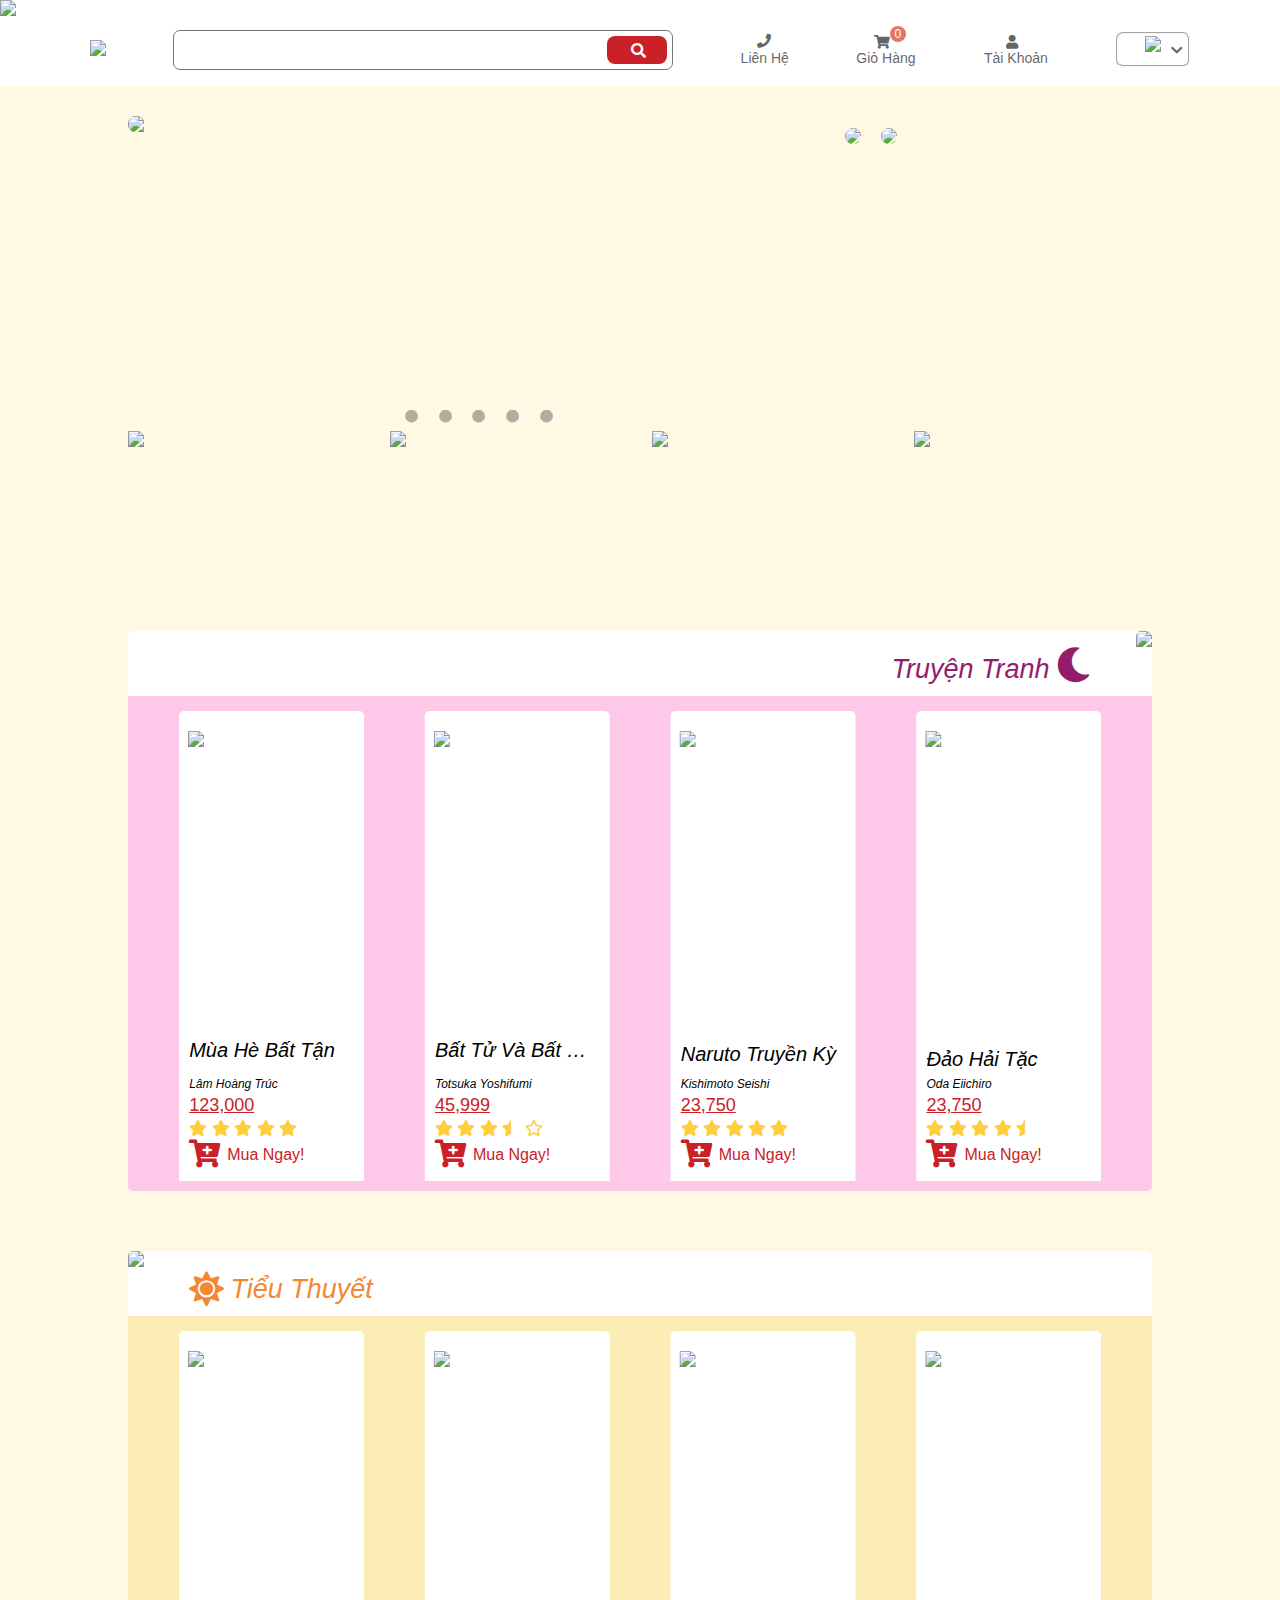
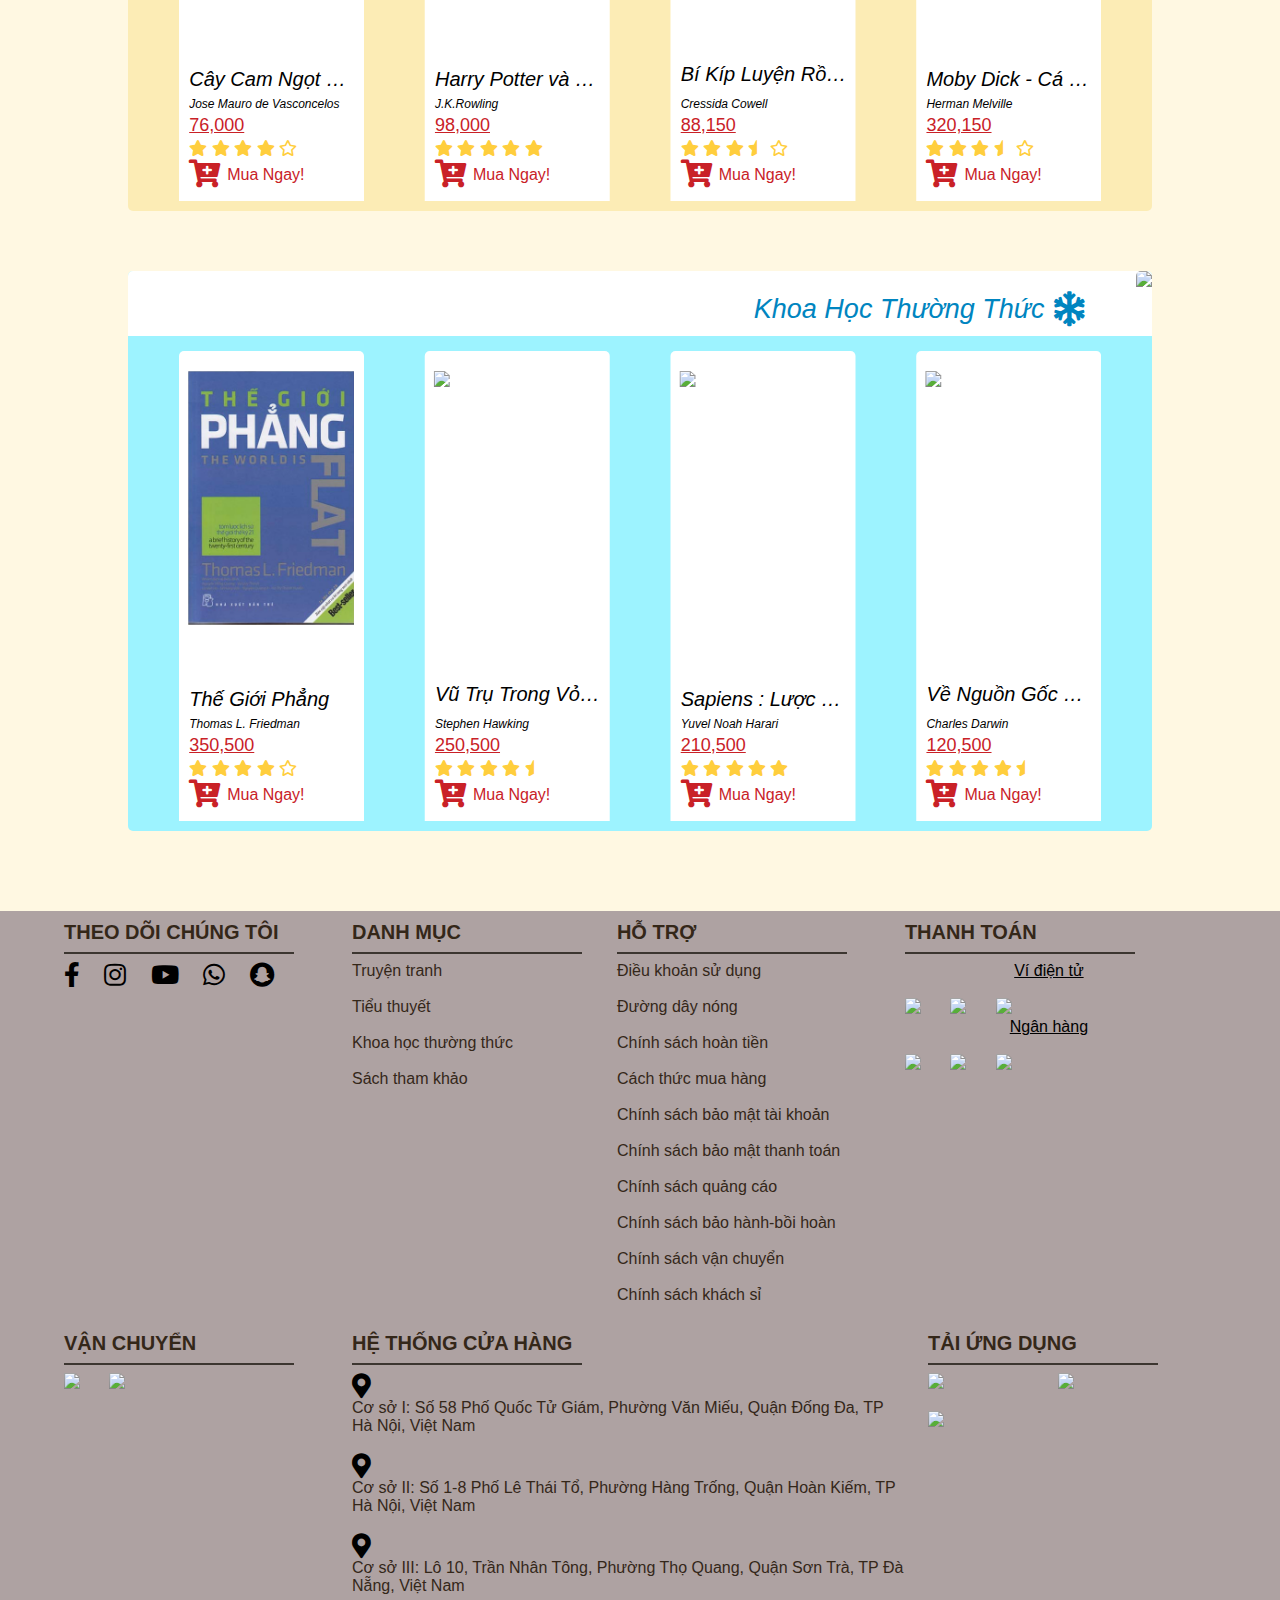
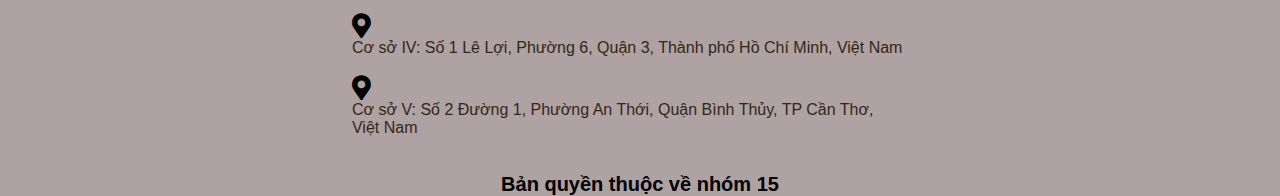
==== commit f1d5dc6f: "Update index.html" ====
--- a/index.html
+++ b/index.html
@@ -1,4 +1,4 @@
-<!DOCTYPE html>
+ <!DOCTYPE html>
 <html>
 
 <head>
@@ -11,6 +11,36 @@
     <link rel="stylesheet" href="baitaplon.css">
     <!-- <link rel="stylesheet" href="global.css"> -->
     <link rel="stylesheet" href="https://use.fontawesome.com/releases/v5.15.4/css/all.css" />
+    <!-- Messenger Plugin chat Code -->
+    <div id="fb-root"></div>
+
+    <!-- Your Plugin chat code -->
+    <div id="fb-customer-chat" class="fb-customerchat">
+    </div>
+
+    <script>
+      var chatbox = document.getElementById('fb-customer-chat');
+      chatbox.setAttribute("page_id", "160618900463778");
+      chatbox.setAttribute("attribution", "biz_inbox");
+    </script>
+
+    <!-- Your SDK code -->
+    <script>
+      window.fbAsyncInit = function() {
+        FB.init({
+          xfbml            : true,
+          version          : 'v18.0'
+        });
+      };
+
+      (function(d, s, id) {
+        var js, fjs = d.getElementsByTagName(s)[0];
+        if (d.getElementById(id)) return;
+        js = d.createElement(s); js.id = id;
+        js.src = 'https://connect.facebook.net/vi_VN/sdk/xfbml.customerchat.js';
+        fjs.parentNode.insertBefore(js, fjs);
+      }(document, 'script', 'facebook-jssdk'));
+    </script>
 </head>
 
 <body>
